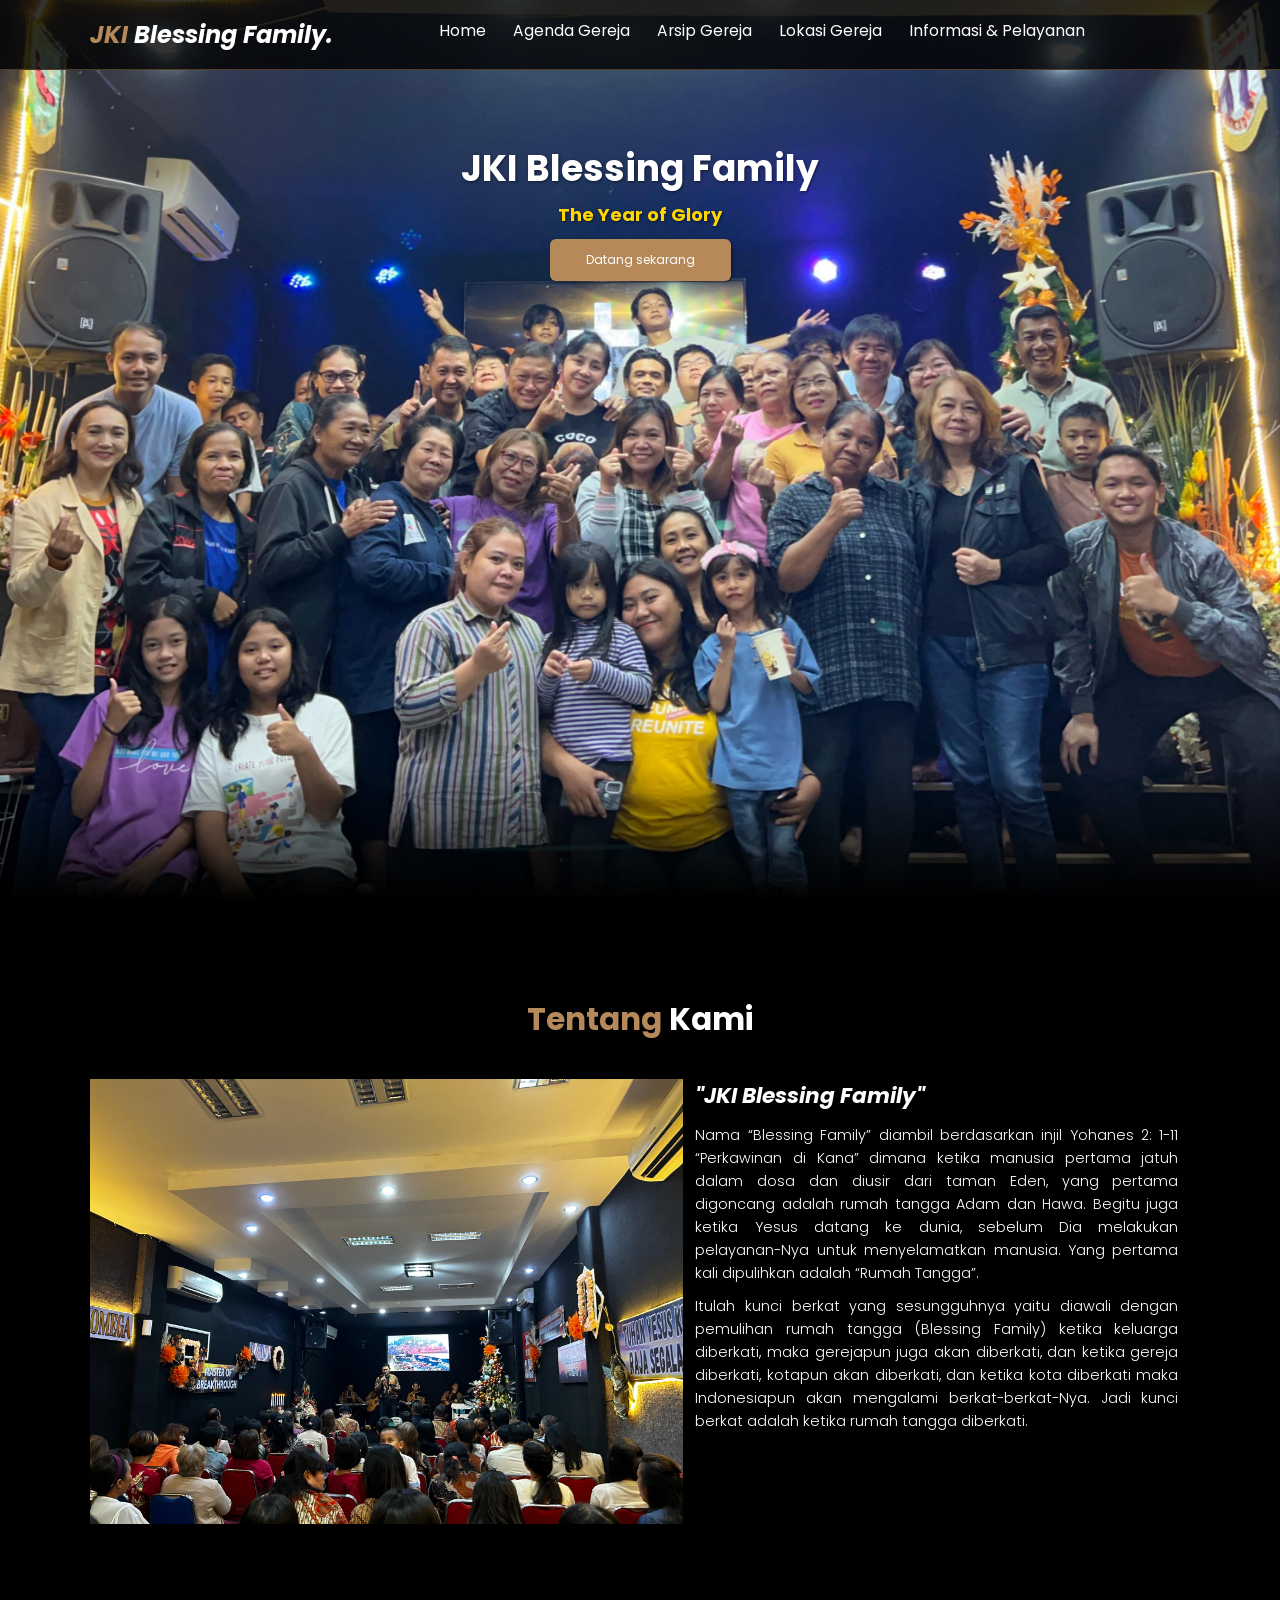
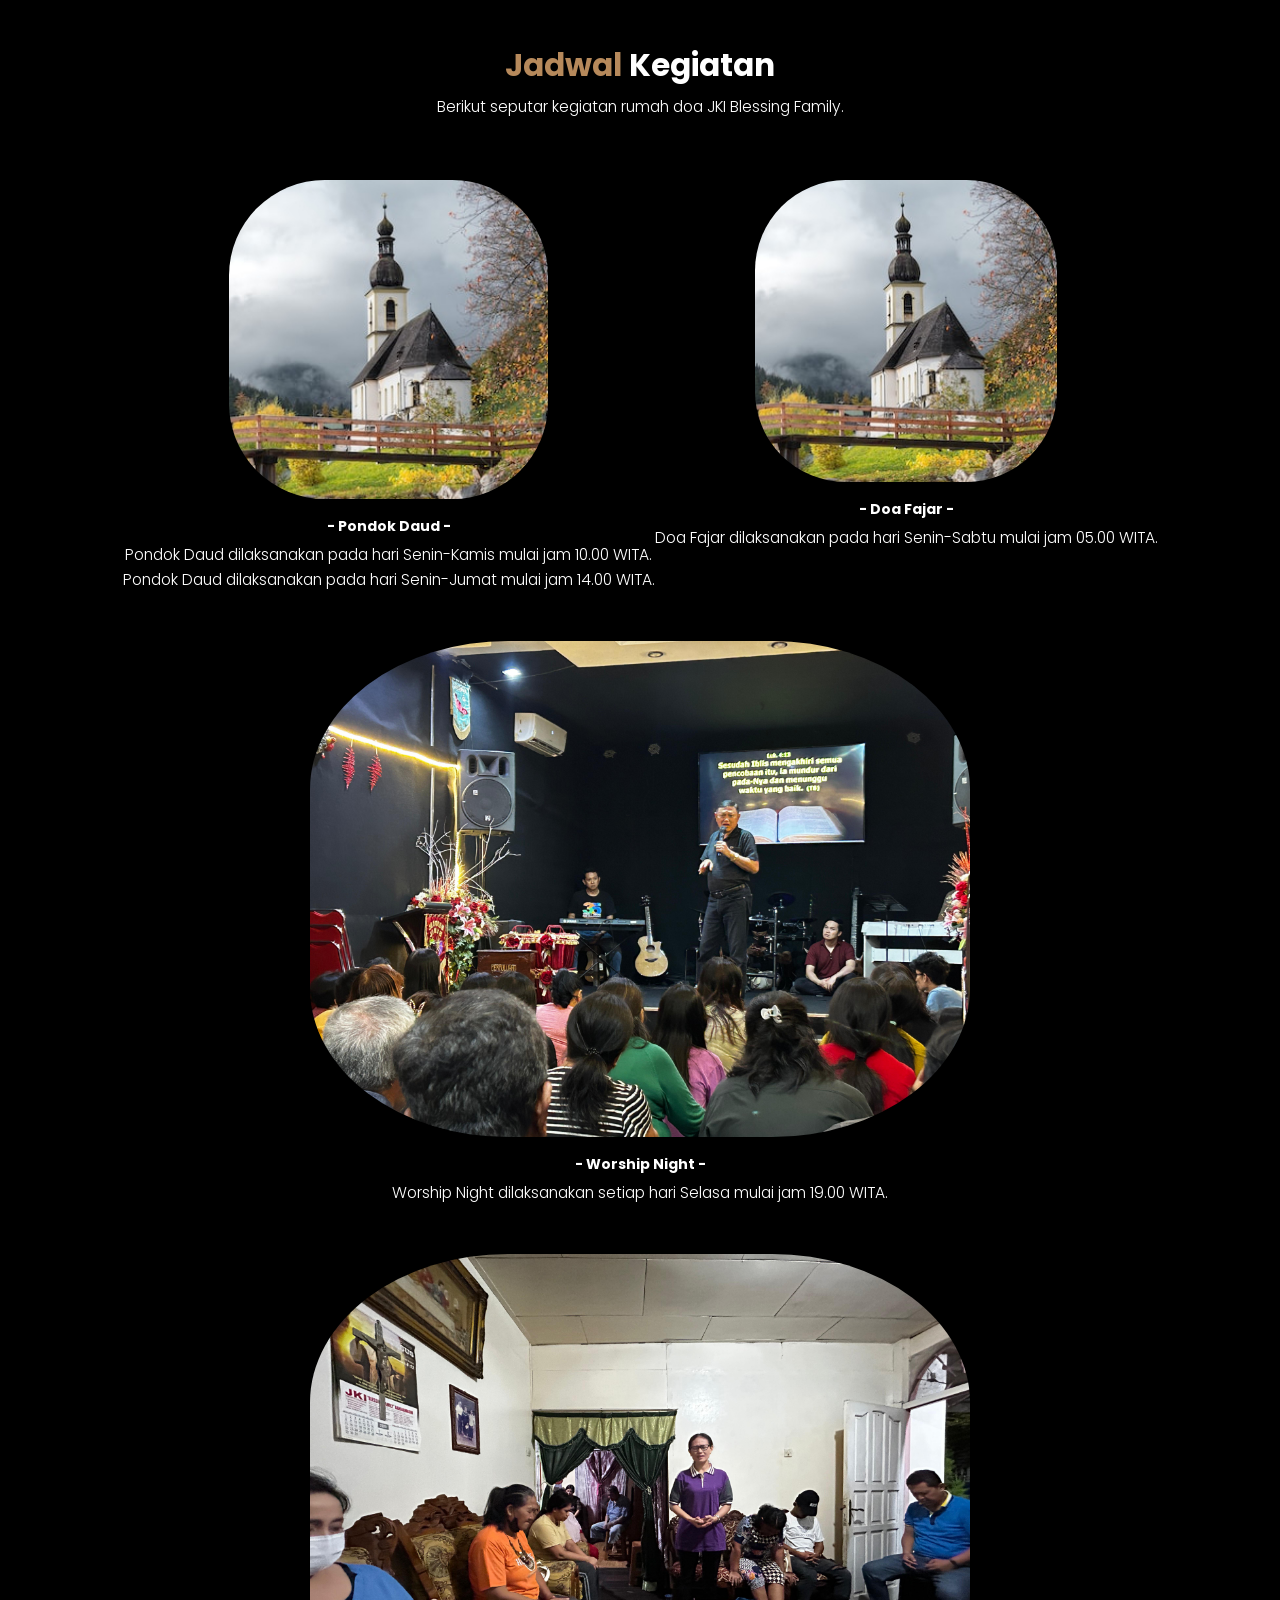
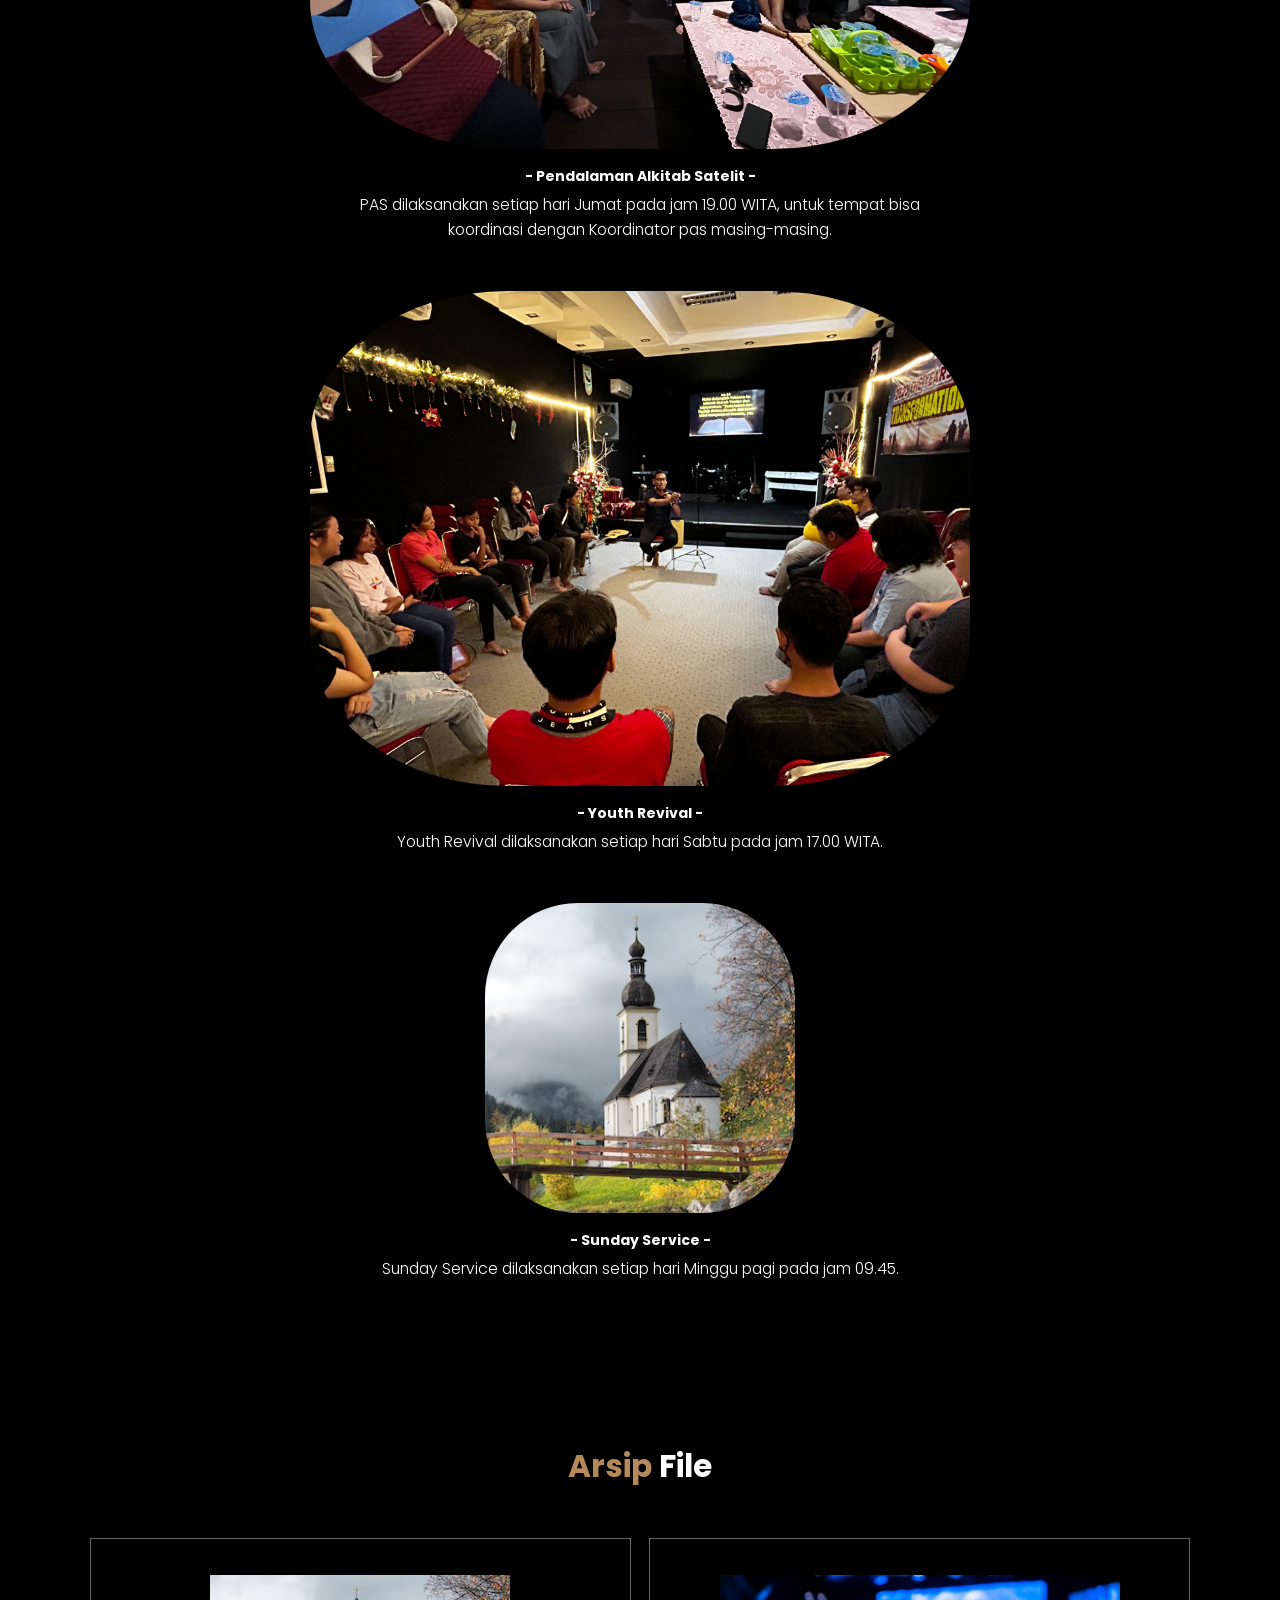
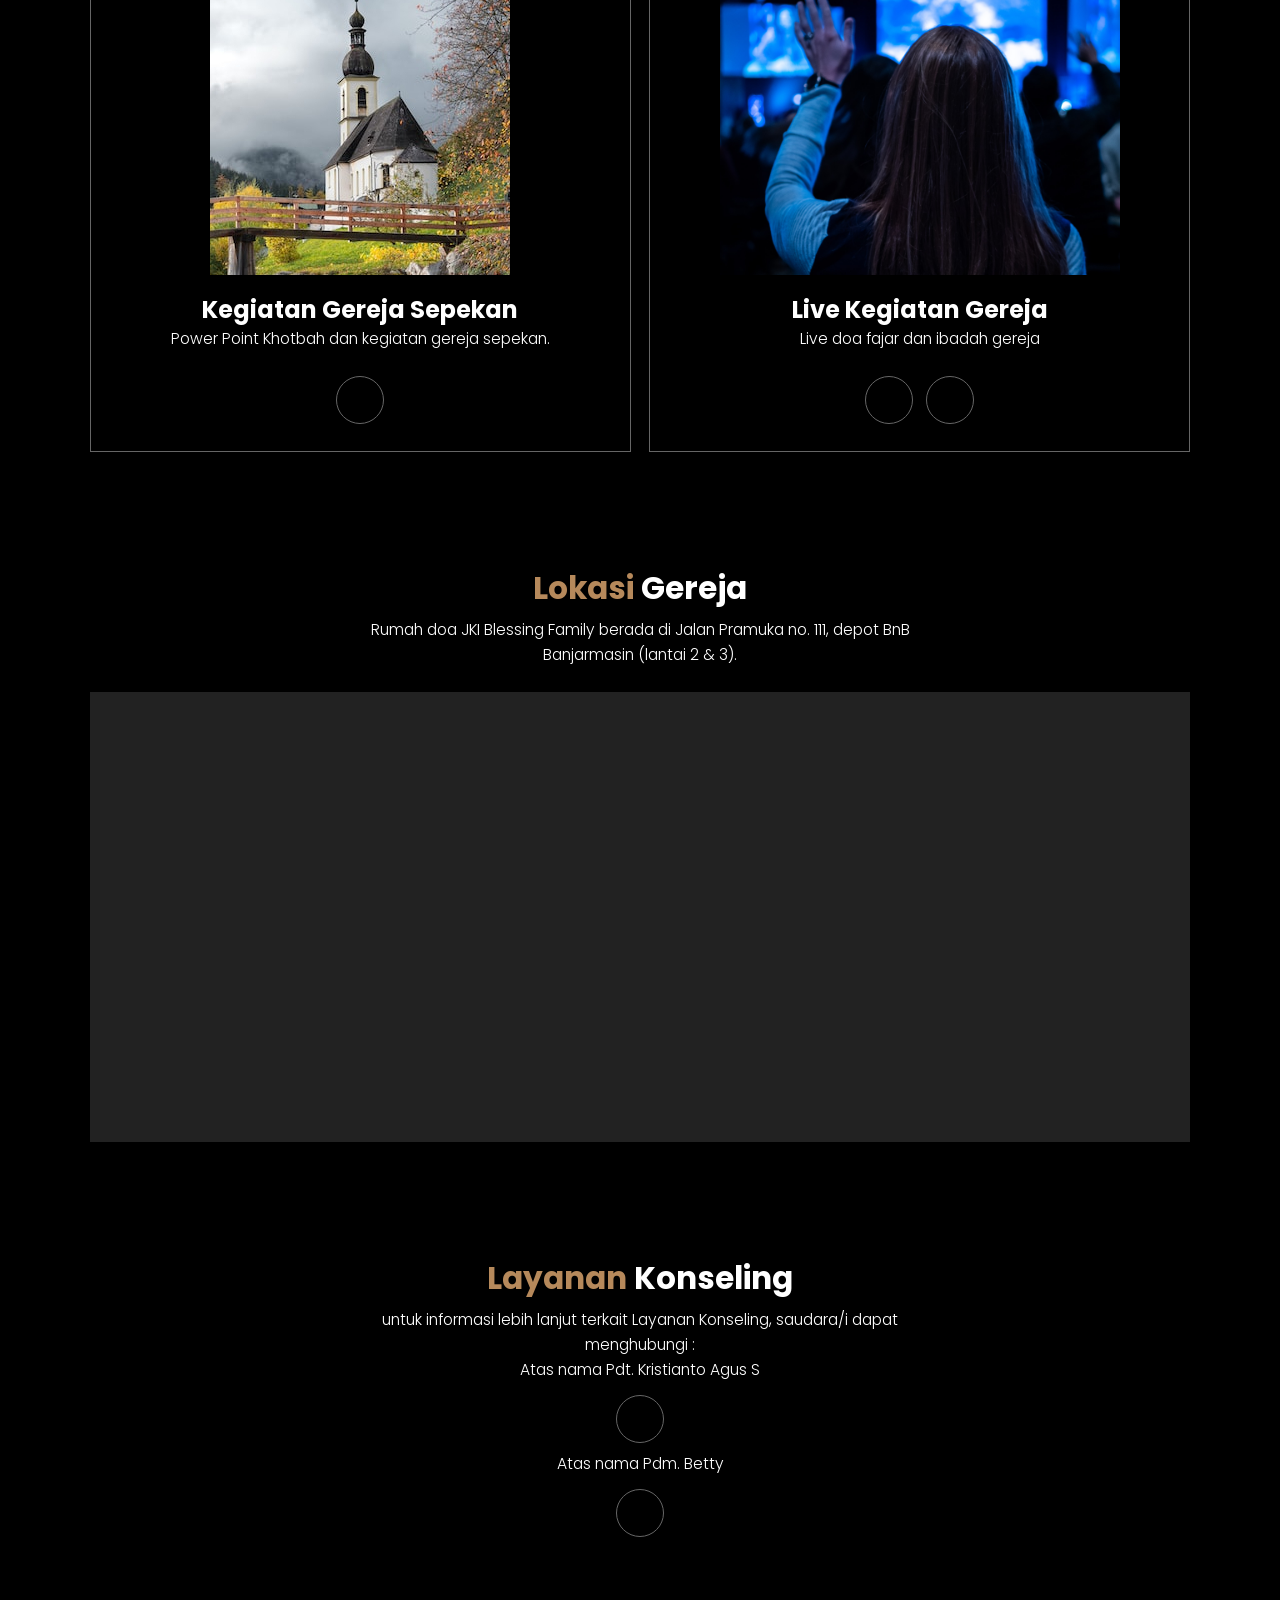
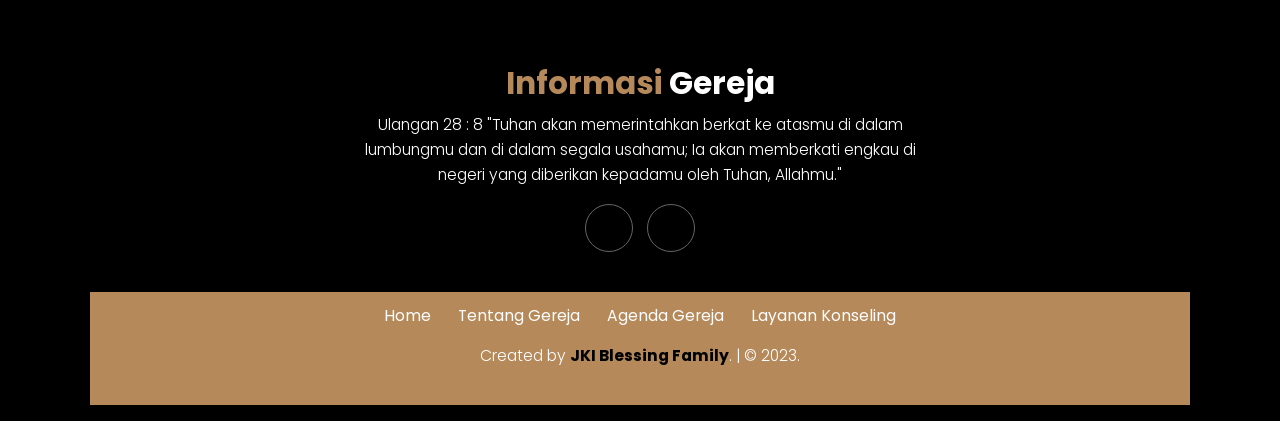
==== index.html @ 1046b9c3 "Update index.html" ====
<!DOCTYPE html>
<html lang="en">
<head>
    <meta charset="UTF-8">
    <meta name="viewport" content="width=device-width, initial-scale=1.0">
    <title>Gereja</title>

    <!-- Font -->
    <link rel="preconnect" href="https://fonts.googleapis.com">
    <link rel="preconnect" href="https://fonts.gstatic.com" crossorigin>
    <link href="https://fonts.googleapis.com/css2?family=Poppins:wght@100;300;400;700&display=swap" rel="stylesheet">
    <link rel="stylesheet" 
    href="https://cdnjs.cloudflare.com/ajax/libs/font-awesome/6.4.2/css/all.min.css">
     <!-- Feather Icons -->
    <script src="https://unpkg.com/feather-icons"></script>

    <!-- mystyle -->
    <link rel="stylesheet" href="css/style.css">
</head>
<body>

    <!-- Navbar Run-->
    <nav class="navbar">
        <a href="#" class="navbar-logo"><span>JKI</span> Blessing Family.</a>

        <div class="navbar-nav">
            <a href="#home">Home</a>
            <a href="#menu">Agenda Gereja</a>
            <a href="#products">Arsip Gereja</a>
            <a href="#contact">Lokasi Gereja</a>
            <a href="#info">Informasi & Pelayanan</a>
            
          </div>
        
        <div class="navbar-extra">
          <img src="img/" alt="">
            <a href="#" id="hamburger-menu"><i data-feather="menu"></i></a>
        </div>
    </nav>
    <!-- Navbar Done -->
    
    <!-- Hero Section Start -->
    <section class="hero" id="home">
        <main class="content">
            <h1>JKI Blessing Family</h1>
            <p style="font-weight: bold; color: gold;">The Year of Glory</p>
            <!-- warna emas year glory Done-->
            <a href="#contact" class="cta">Datang sekarang</a>
        </main>
    </section>
    <!-- Hero Section Done -->

    <!-- About section Start -->
    <section id="about" class="about">
        <h2><span>Tentang</span> Kami</h2>
        <div class="row">
            <div class="about-img">
              <img src="img/gereja.jpg" alt="Tentang Kami">
            </div>
            <div class="content">
              <h3>"JKI Blessing Family"</h3>
              <p>Nama “Blessing Family” diambil berdasarkan injil Yohanes 2:  1-11 “Perkawinan di Kana” dimana ketika manusia pertama jatuh 
                dalam dosa dan diusir dari taman Eden, yang pertama digoncang adalah rumah tangga Adam dan Hawa. Begitu juga ketika Yesus datang ke dunia, sebelum Dia melakukan pelayanan-Nya untuk menyelamatkan manusia. Yang pertama kali dipulihkan adalah “Rumah Tangga”.</p>
              <p>Itulah kunci berkat yang sesungguhnya yaitu diawali dengan pemulihan rumah tangga (Blessing Family) ketika keluarga diberkati, maka gerejapun juga akan diberkati, dan ketika gereja diberkati, kotapun akan diberkati, dan ketika kota diberkati maka Indonesiapun akan mengalami berkat-berkat-Nya. 
                Jadi kunci berkat adalah ketika rumah tangga diberkati.</p>
            </div>
          </div>
        </section>
        <!-- About Section end -->
      
        <!-- Menu Section start -->
        <section id="menu" class="menu">
          <h2><span>Jadwal</span> Kegiatan</h2>
          <p>Berikut seputar kegiatan rumah doa JKI Blessing Family.
          </p>
      
          <div class="row">
            <div class="menu-card">
              <img src="img/menu/1.jpg" alt="Pondok Daud" class="menu-card-img">
              <h3 class="menu-card-title">- Pondok Daud -</h3>
              <p class="menu-card-exp">Pondok Daud dilaksanakan pada hari Senin-Kamis mulai jam 10.00 WITA.</p>
              <p class="menu-card-exp">Pondok Daud dilaksanakan pada hari Senin-Jumat mulai jam 14.00 WITA.</p>
            </div>
            <div class="menu-card">
              <img src="img/menu/1.jpg" alt="Doa Fajar" class="menu-card-img">
              <h3 class="menu-card-title">- Doa Fajar -</h3>
              <p class="menu-card-exp">Doa Fajar dilaksanakan pada hari Senin-Sabtu mulai jam 05.00 WITA.</p>
            </div>
            <div class="menu-card">
              <img src="img/menu/wn.jpg" alt="Worship Night" class="menu-card-img">
              <h3 class="menu-card-title">- Worship Night -</h3>
              <p class="menu-card-exp">Worship Night dilaksanakan setiap hari Selasa mulai jam 19.00 WITA.</p>
            </div>
            <div class="menu-card">
              <img src="img/menu/pas.jpg" alt="PAS" class="menu-card-img">
              <h3 class="menu-card-title">- Pendalaman Alkitab Satelit -</h3>
              <p class="menu-card-exp">PAS dilaksanakan setiap hari Jumat pada jam 19.00 WITA, untuk tempat bisa koordinasi dengan Koordinator pas masing-masing.</p>
            </div>
            <div class="menu-card">
              <img src="img/menu/youth.jpg" alt="Youth Revival" class="menu-card-img">
              <h3 class="menu-card-title">- Youth Revival -</h3>
              <p class="menu-card-exp">Youth Revival dilaksanakan setiap hari Sabtu pada jam 17.00 WITA.</p>
            </div>
            <div class="menu-card">
              <img src="img/menu/1.jpg" alt="Sunday Service" class="menu-card-img">
              <h3 class="menu-card-title">- Sunday Service -</h3>
              <p class="menu-card-exp">Sunday Service dilaksanakan setiap hari Minggu pagi pada jam 09.45.</p>
            </div>
          </div>
        </section>
        <!-- Menu Section end -->
      
        <!-- Products Section start -->
        <section class="products" id="products">
          <h2><span>Arsip</span> File</h2>
      
          <div class="row">
            <div class="product-card">
              <div class="product-image">
                <img src="img/menu/1.jpg" alt="Product 1">
              </div>
              <div class="product-content">
                <h3>Kegiatan Gereja Sepekan</h3>
                <p>Power Point Khotbah dan kegiatan gereja sepekan.</p>
              </div>
              <div class="product-icons">
                <a href="#"><i data-feather="download-cloud"></i></a>
              </div>
            </div>
            <div class="product-card">
              <div class="product-image">
                <img src="img/product/2.jpg" alt="Product 1">
              </div>
              <div class="product-content">
                <h3>Live Kegiatan Gereja</h3>
                <p>Live doa fajar dan ibadah gereja</p>
              </div>
              <div class="product-icons">
                <a href="https://www.youtube.com/@jkiblessingfam6301"><i data-feather="youtube"></i></a>
                <a href="https://www.facebook.com/pskristianto.s?mibextid=PzaGJu"><i data-feather="facebook"></i></a>
              </div>
            </div>
          </div>
        </section>
        <!-- Products Section end -->
      
        <!-- Contact Section start -->
        <section id="contact" class="contact">
          <h2><span>Lokasi</span> Gereja</h2>
          <p>Rumah doa JKI Blessing Family berada di Jalan Pramuka no. 111, depot BnB Banjarmasin (lantai 2 & 3).
          </p>
      
          <div class="row">
              <iframe src="https://www.google.com/maps/embed?pb=!1m18!1m12!1m3!1d3983.0688002799893!2d114.62564897513113!3d-3.333179941289709!2m3!1f0!2f0!3f0!3m2!1i1024!2i768!4f13.1!3m3!1m2!1s0x2de426a8e1e11c0b%3A0x341552d3f729c613!2sDepot%20BnB!5e0!3m2!1sen!2sid!4v1699461725267!5m2!1sen!2sid" width="600" height="450" style="border:0;" allowfullscreen="" loading="lazy" referrerpolicy="no-referrer-when-downgrade" allowfullscreen="" loading="lazy" referrerpolicy="no-referrer-when-downgrade" class="map"></iframe>
            </div>
        </section>
        <!-- Contact Section end -->

         <!-- Layanan Konseling start -->
        <section id="kons" class="kons">
          <h2><span>Layanan</span> Konseling</h2>
          <p>
            untuk informasi lebih lanjut terkait Layanan Konseling, saudara/i dapat menghubungi : 
          </p>
          <p> Atas nama Pdt. Kristianto Agus S</p>
          <div class="kons-icon">
          <a href="https://wa.me/+6285248070701"><i data-feather="phone"></i></a>
          </div>

          <p> Atas nama Pdm. Betty </p>
          <div class="kons-icon1"> 
          <a href="https://wa.me/+6287815405552"><i data-feather="phone"></i></a>
          </div>

        </section>
       
        <!-- Layanan Konseling end -->


      <!-- Informasi dan layanan Start -->
      <section id="info" class="info">
        <h2><span>Informasi</span> Gereja</h2>
      <!-- lebarin -->
        <p> Ulangan 28 : 8 "Tuhan akan memerintahkan berkat ke atasmu di dalam lumbungmu dan di dalam segala usahamu; Ia akan memberkati engkau di negeri yang diberikan kepadamu oleh Tuhan, Allahmu."
        </p>

      <div class="info-icons">
        <a href="https://www.facebook.com/pskristianto.s?mibextid=PzaGJu"><i data-feather="facebook"></i></a>
        <a href="http://jkibjm.blogspot.com/2012/03/sejarah-jki.html"><i data-feather="info"></i></a>
        <!-- cari data feather huruf I done-->
       
        
      </div>
      <!-- Informasi dan layanan Done -->
        <!-- Footer start -->
        <footer>
          <div class="links">
            <a href="#home">Home</a>
            <a href="#about">Tentang Gereja</a>
            <a href="#menu">Agenda Gereja</a>
            <a href="#info">Layanan Konseling</a>
          </div>
      
          <div class="credit">
            <p>Created by <a href="">JKI Blessing Family</a>. | &copy; 2023.</p>
          </div>
        </footer>
        <!-- Footer end -->
    <!-- Feather Icons -->
  <script>
    feather.replace()
  </script>

  <!-- My Javascript -->
  <script src="js/script.js"></script>
</body>
</html>
---- css/style.css ----
:root {
  --primary: #b6895b;
  --bg: #000000;
}

* {
  margin: 0;
  padding: 0;
  box-sizing: border-box;
  outline: none;
  border: none;
  text-decoration: none;
}
p{
  font-size: 1.3rem;
}
html {
  scroll-behavior: smooth;
}

body {
  font-family: 'Poppins', sans-serif;
  background-color: var(--bg);
  color: #fff;
}

/* Navbar */
.navbar {
  display: flex;
  justify-content: space-between;
  align-items: center;
  padding: 1.4rem 7%;
  background-color: rgba(1, 1, 1, 0.8);
  border-bottom: 1px solid #513c28;
  position: fixed;
  top: 0;
  left: 0;
  right: 0;
  z-index: 9999;
}

.navbar .navbar-logo {
  font-size: 2rem;
  font-weight: 700;
  color: #fff;
  font-style: italic;
}

.navbar .navbar-logo span {
  color: var(--primary);
}

.navbar .navbar-nav a {
  color: #fff;
  display: inline-block;
  font-size: 1.3rem;
  margin: 0 1rem;
}

.navbar .navbar-nav a:hover {
  color: var(--primary);
}

.navbar .navbar-nav a::after {
  content: '';
  display: block;
  padding-bottom: 0.5rem;
  border-bottom: 0.1rem solid var(--primary);
  transform: scaleX(0);
  transition: 0.2s linear;
}

.navbar .navbar-nav a:hover::after {
  transform: scaleX(0.5);
}

.navbar .navbar-extra a {
  color: #fff;
  margin: 0 0.5rem;
}

.navbar .navbar-extra a:hover {
  color: var(--primary);
}

#hamburger-menu {
  display: none;
}


/* Hero Section */
.hero {
  min-height: 100vh;
  display: flex;
  align-items: center;
  background-image: url('../img/head-bg.jpg');
  background-repeat: no-repeat;
  background-size: cover;
  background-position: center;
  position: relative;
  -webkit-mask-image: linear-gradient(rgba(0, 0, 0, 1) 85%, rgba(0, 0, 0, 0));
  mask-image: linear-gradient(rgba(0, 0, 0, 1) 85%, rgba(0, 0, 0, 0));
}

/* .hero::after {
  content: '';
  display: block;
  position: absolute;
  width: 100%;
  height: 30%;
  bottom: 0;
  background: linear-gradient(0deg, rgba(1, 1, 3, 1) 8%, rgba(255, 255, 255, 0) 50%);
} */

.hero .mask-container {
  position: absolute;
  inset: 0;
}

.hero .content {
  padding: 1.4rem 7%;
  /* max-width: 60rem; */
  width: 100%;
  text-align: center;
  position: fixed;
  top: 130px;
}

.hero .content h1 {
  font-size: 3em;
  color: #fff;
  text-shadow: 1px 1px 3px rgba(1, 1, 3, 0.5);
  line-height: 1.2;
}

.hero .content h1 span {
  color: var(--primary);
}

.hero .content p {
  font-size: 1.5rem;
  margin-top: 1rem;
  line-height: 1.4;
  font-weight: 100;
  text-shadow: 1px 1px 3px rgba(0, 0, 0, 0.5);
  mix-blend-mode: difference;
}

.hero .content .cta {
  margin-top: 1rem;
  display: inline-block;
  padding: 1rem 3rem;
  font-size: 1rem;
  color: #fff;
  background-color: var(--primary);
  border-radius: 0.5rem;
  box-shadow: 1px 1px 3px rgba(1, 1, 3, 0.5);
}

/* About Section */
.about,
.menu,
.products,
.contact, 
.kons,
.info{
  padding: 8rem 7% 1.4rem;
}

.about h2,
.menu h2,
.products h2,
.contact h2,
.kons h2,
.info h2{
  text-align: center;
  font-size: 2.6rem;
  margin-bottom: 3rem;
}

.about h2 span,
.menu h2 span,
.products h2 span,
.contact h2 span,
.kons h2 span,
.info h2 span {
  color: var(--primary);
}

.about .row {
  display: flex;
}

.about .row .about-img {
  flex: 2 2 35rem;
}

.about .row .about-img img {
  width: 100%;
} 

.about .row .content {
  flex: 1 1 35rem;
  padding: 0 1rem;
}

.about .row .content h3 {
  font-size: 1.8rem;
  font-style: italic;
  margin-bottom: 1rem;
}

.about .row .content p {
  margin-bottom: 0.8rem;
  font-size: 1.2rem;
  font-weight: 300;
  line-height: 1.6;
  text-align: justify;
}



/* Menu Section */
.menu h2,
.products h2,
.contact h2,
.kons h2,
.info h2 {
  margin-bottom: 0.5rem;
}
.menu p,
.products p,
.contact p,
.kons p,
.info p {
  text-align: center;
  max-width: 50rem;
  margin: auto;
  font-weight: 300;
  line-height: 1.6;
}

.menu .row {
  display: flex;
  flex-wrap: wrap;
  margin-top: 5rem;
  justify-content: center;
}

.menu .row .menu-card {
  text-align: center;
  padding-bottom: 4rem;
}

.menu .row .menu-card img {
  border-radius: 30%;
  width: 60%;
}

.menu .row .menu-card .cta{
  margin-top: 1rem;
  display: inline-block;
  padding: 1rem 3rem;
  font-size: 1rem;
  color: #fff;
  background-color: var(--primary);
  border-radius: 0.5rem;
  box-shadow: 1px 1px 3px rgba(1, 1, 3, 0.5);
}

.menu .row .menu-card .menu-card-title {
  margin: 1rem auto 0.5rem;
}

/* Products Section */
.products .row {
  display: grid;
  grid-template-columns: repeat(auto-fit, minmax(30rem, 1fr));
  gap: 1.5rem;
  margin-top: 4rem;
}

.products .product-card {
  text-align: center;
  border: 1px solid #666;
  padding: 2rem;
}

.products .product-icons {
  display: flex;
  justify-content: center;
  gap: 0.5rem;
  margin-top: 1rem;
}

.products .product-icons a {
  width: 4rem;
  height: 4rem;
  color: #fff;
  margin: 0.3rem;
  border: 1px solid #666;
  border-radius: 50%;
  display: flex;
  justify-content: center;
  align-items: center;
  margin-top: 1rem;
}

.products .product-icons a:hover {
  background-color: var(--primary);
  border: 1px solid var(--primary);
}

.products .product-image {
  padding: 1rem 0;
}

.products .product-image img {
  height: 25rem;
}

.products .product-content h3 {
  font-size: 2rem;
}
  
.products .product-price {
  font-size: 1.3rem;
  font-weight: bold;
}

.products .product-price span {
  text-decoration: line-through;
  font-weight: lighter;
  font-size: 1rem;
}

/* Contact Section */
.contact .row {
  display: flex;
  margin-top: 2rem;
  background-color: #222;
}

.contact .row .map {
  flex: 1 1 45rem;
  width: 100%;
  object-fit: cover;
}

/* kons */

.kons h2 p{
  text-align: left;
}

.kons .kons-icon {
  display: flex;
  justify-content: center;
  gap: 0.5rem;
  margin-bottom: 0.5rem;
}
.kons .kons-icon1 {
  display: flex;
  justify-content: center;
  gap: 0.5rem;
  margin-bottom: 0.5rem;
}


.kons .kons-icon a {
  width: 4rem;
  height: 4rem;
  color: #fff;
  margin: 0.3rem;
  border: 1px solid #666;
  border-radius: 50%;
  display: flex;
  justify-content: center;
  align-items: center;
  margin-top: 1rem;
}

.kons .kons-icon1 a {
  width: 4rem;
  height: 4rem;
  color: #fff;
  margin: 0.3rem;
  border: 1px solid #666;
  border-radius: 50%;
  display: flex;
  justify-content: center;
  align-items: center;
  margin-top: 1rem;
}

/* Info */
.info h2 p{
  text-align: left;
}

.info .info-icons {
  display: flex;
  justify-content: center;
  gap: 0.5rem;
}

.info .info-icons a {
  width: 4rem;
  height: 4rem;
  color: #fff;
  margin: 0.3rem;
  border: 1px solid #666;
  border-radius: 50%;
  display: flex;
  justify-content: center;
  align-items: center;
  margin-top: 1.4rem;
}

/* Footer */
footer {
  background-color: var(--primary);
  text-align: center;
  padding: 1rem 0 3rem;
  margin-top: 3rem;
}

footer .socials {
  padding: 1rem 0;
}

footer .socials a {
  color: #fff;
  margin: 1rem;
}

footer .socials a:hover,
footer .links a:hover {
  color: var(--bg);
}

footer .links {
  margin-bottom: 1.4rem;
}

footer .links a {
  color: #fff;
  padding: 0.7rem 1rem;
  font-size: 1.3rem;
}

footer .credit {
  font-size: 0.8rem;
}

footer .credit a {
  color: var(--bg);
  font-weight: 700;
}

/* Media Queries */
/* Laptop */
@media (max-width: 1366px) {
  html {
    font-size: 75%;
  }
}

/* Tablet */
@media (max-width: 758px) {
  html {
    font-size: 62.5%;
  }

  #hamburger-menu {
    display: inline-block;
  }

  .navbar .navbar-nav {
    position: absolute;
    top: 100%;
    right: -100%;
    background-color: #fff;
    width: 20rem;
    height: 100vh;
    transition: 0.3s;
  }

  .navbar .navbar-nav.active {
    right: 0;
  }

  .navbar .navbar-nav a {
    color: var(--bg);
    display: block;
    margin: 1.5rem;
    padding: 0.5rem;
    font-size: 2rem;
  }

  .navbar .navbar-nav a::after {
    transform-origin: 0 0;
  }

  .navbar .navbar-nav a:hover::after {
    transform: scaleX(0.2);
  }

  .navbar .search-form {
    width: 90%;
    right: 2rem;
  }

  .about .row {
    flex-wrap: wrap;
  }

  .about .row .about-img img {
    height: 20rem;
    object-fit: cover;
    object-position: center;
  }

  .about .row .content {
    padding: 0;
  }

  .about .row .content h3 {
    margin-top: 1rem;
    font-size: 2rem;
  }

  .about .row .content p {
    font-size: 1.6rem;
  }

  .menu p {
    font-size: 1.2rem;
  }

  .contact .row {
    flex-wrap: wrap;
  }

  .contact .row .map {
    height: 30rem;
  }

  .contact .row form {
    padding-top: 0;
  }

  .modal-content {
    flex-wrap: wrap;
  }
}

/* Mobile Phone */
@media (max-width: 450px) {
  html {
    font-size: 60%;
  }
}
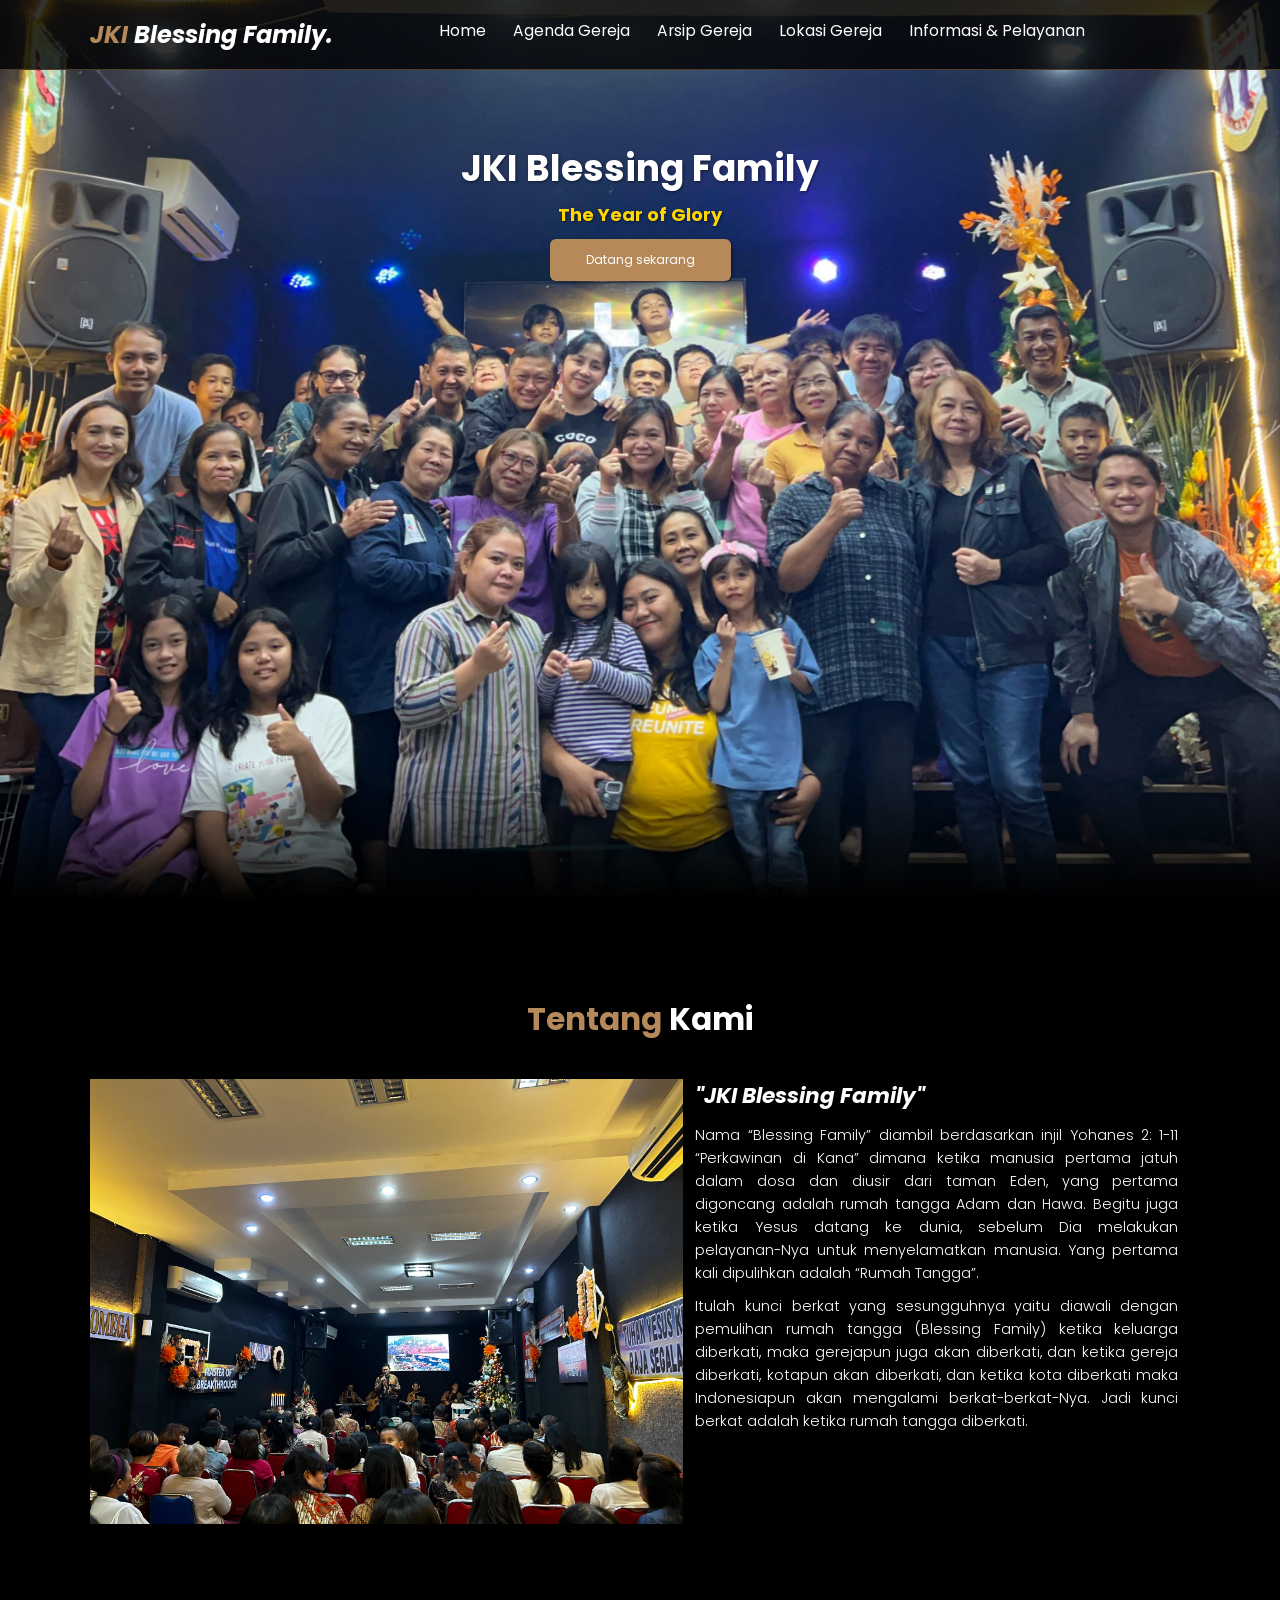
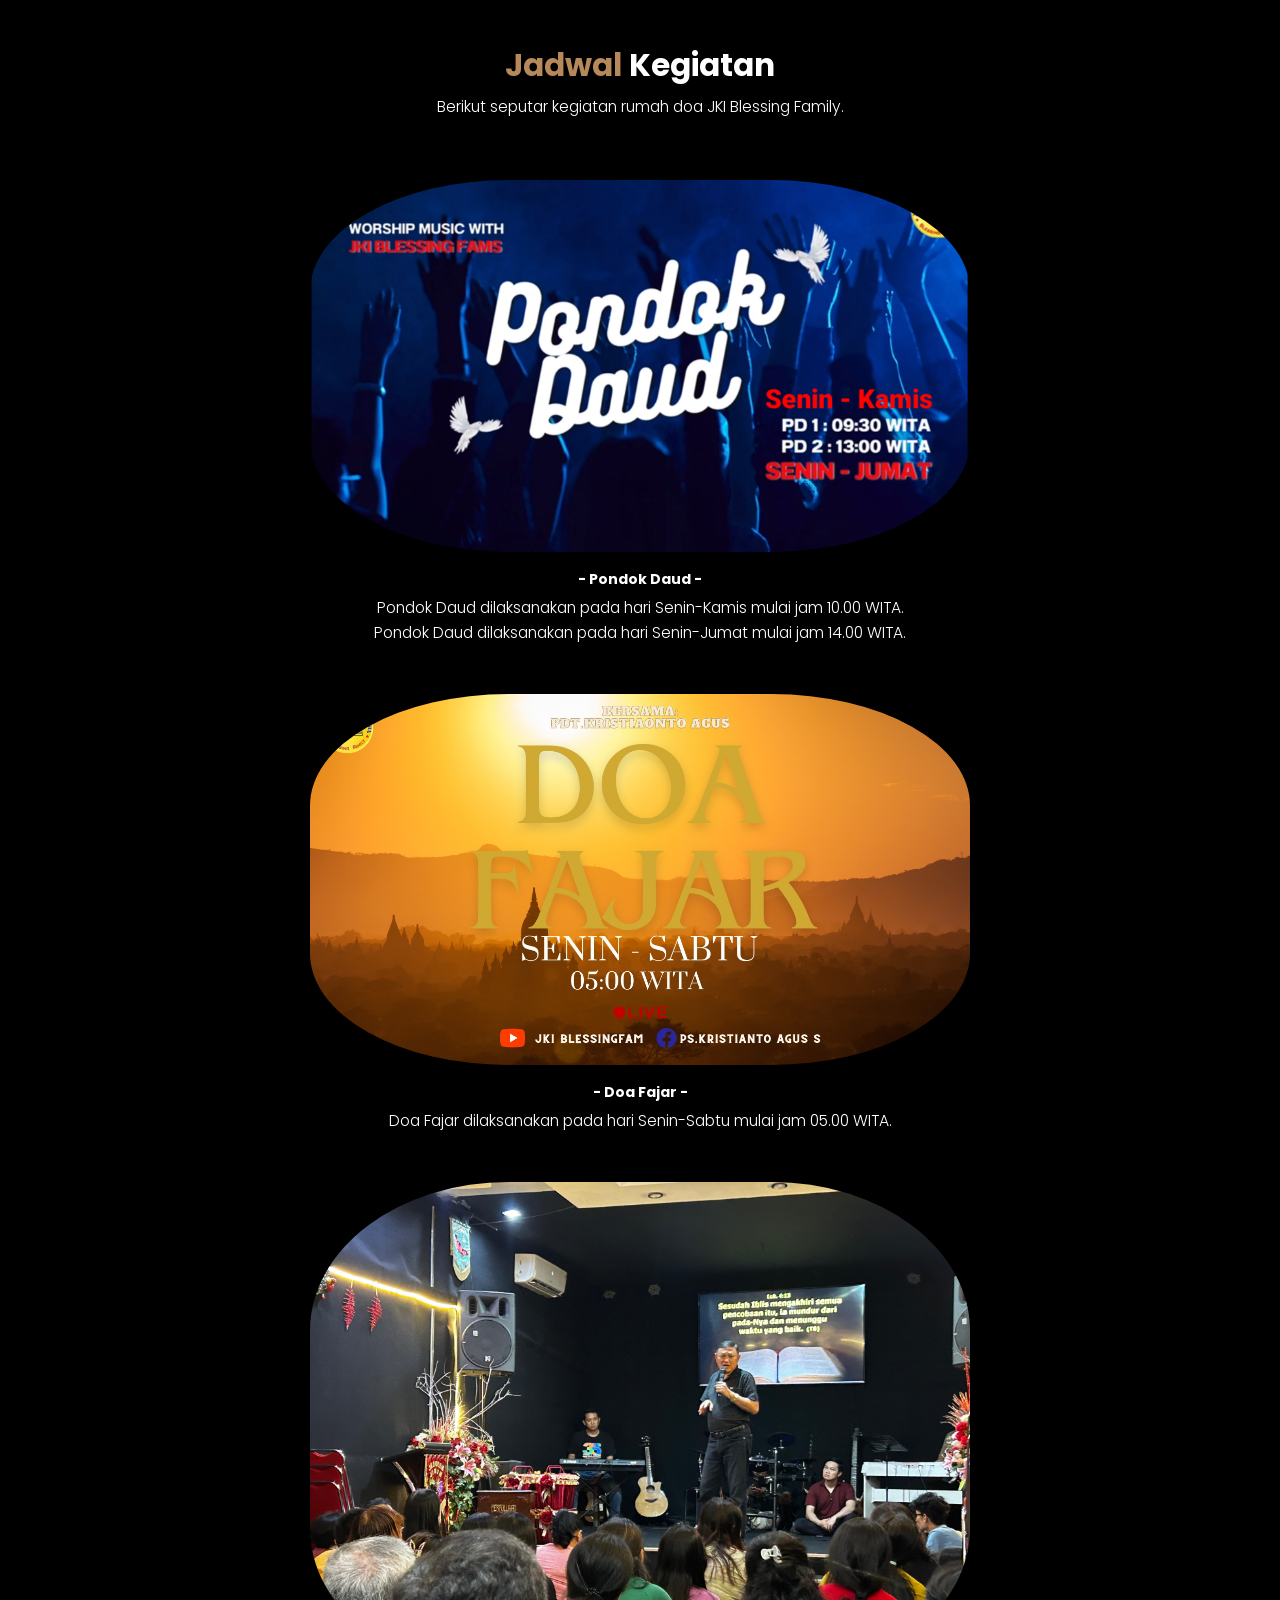
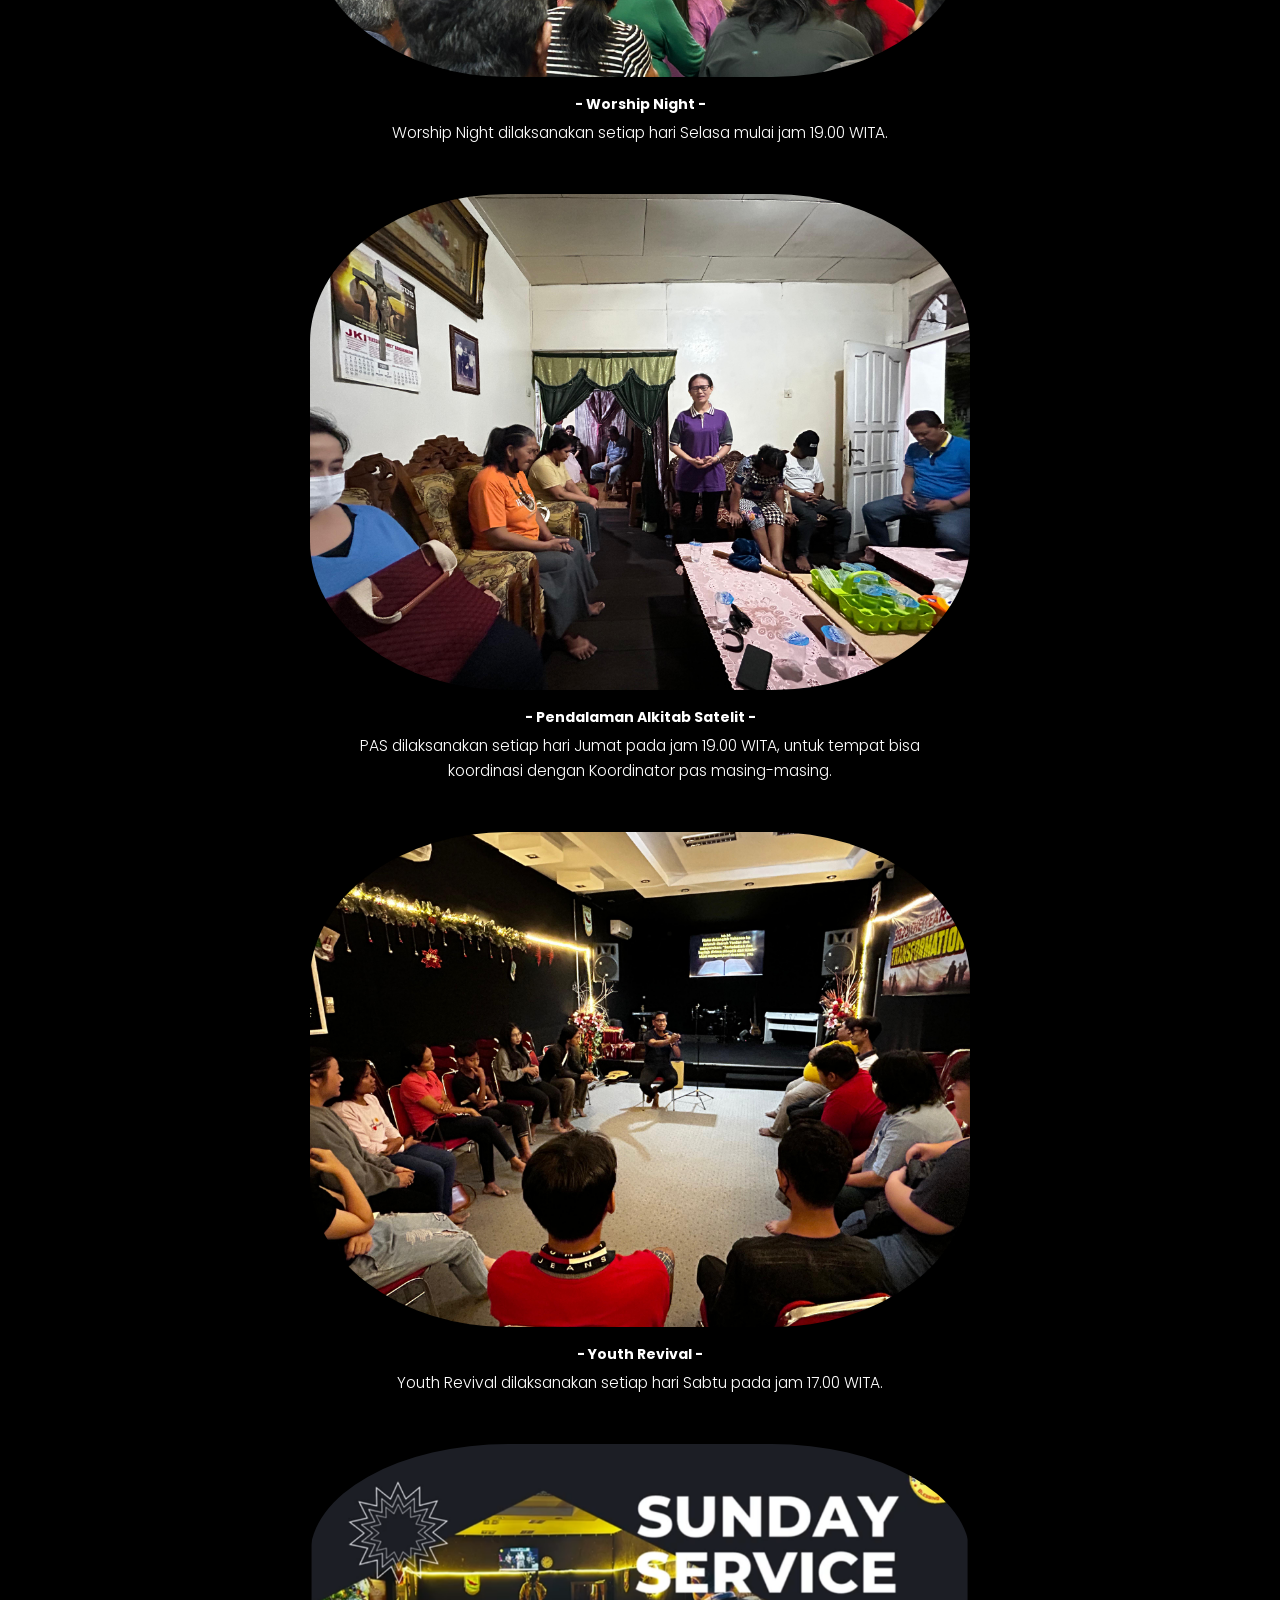
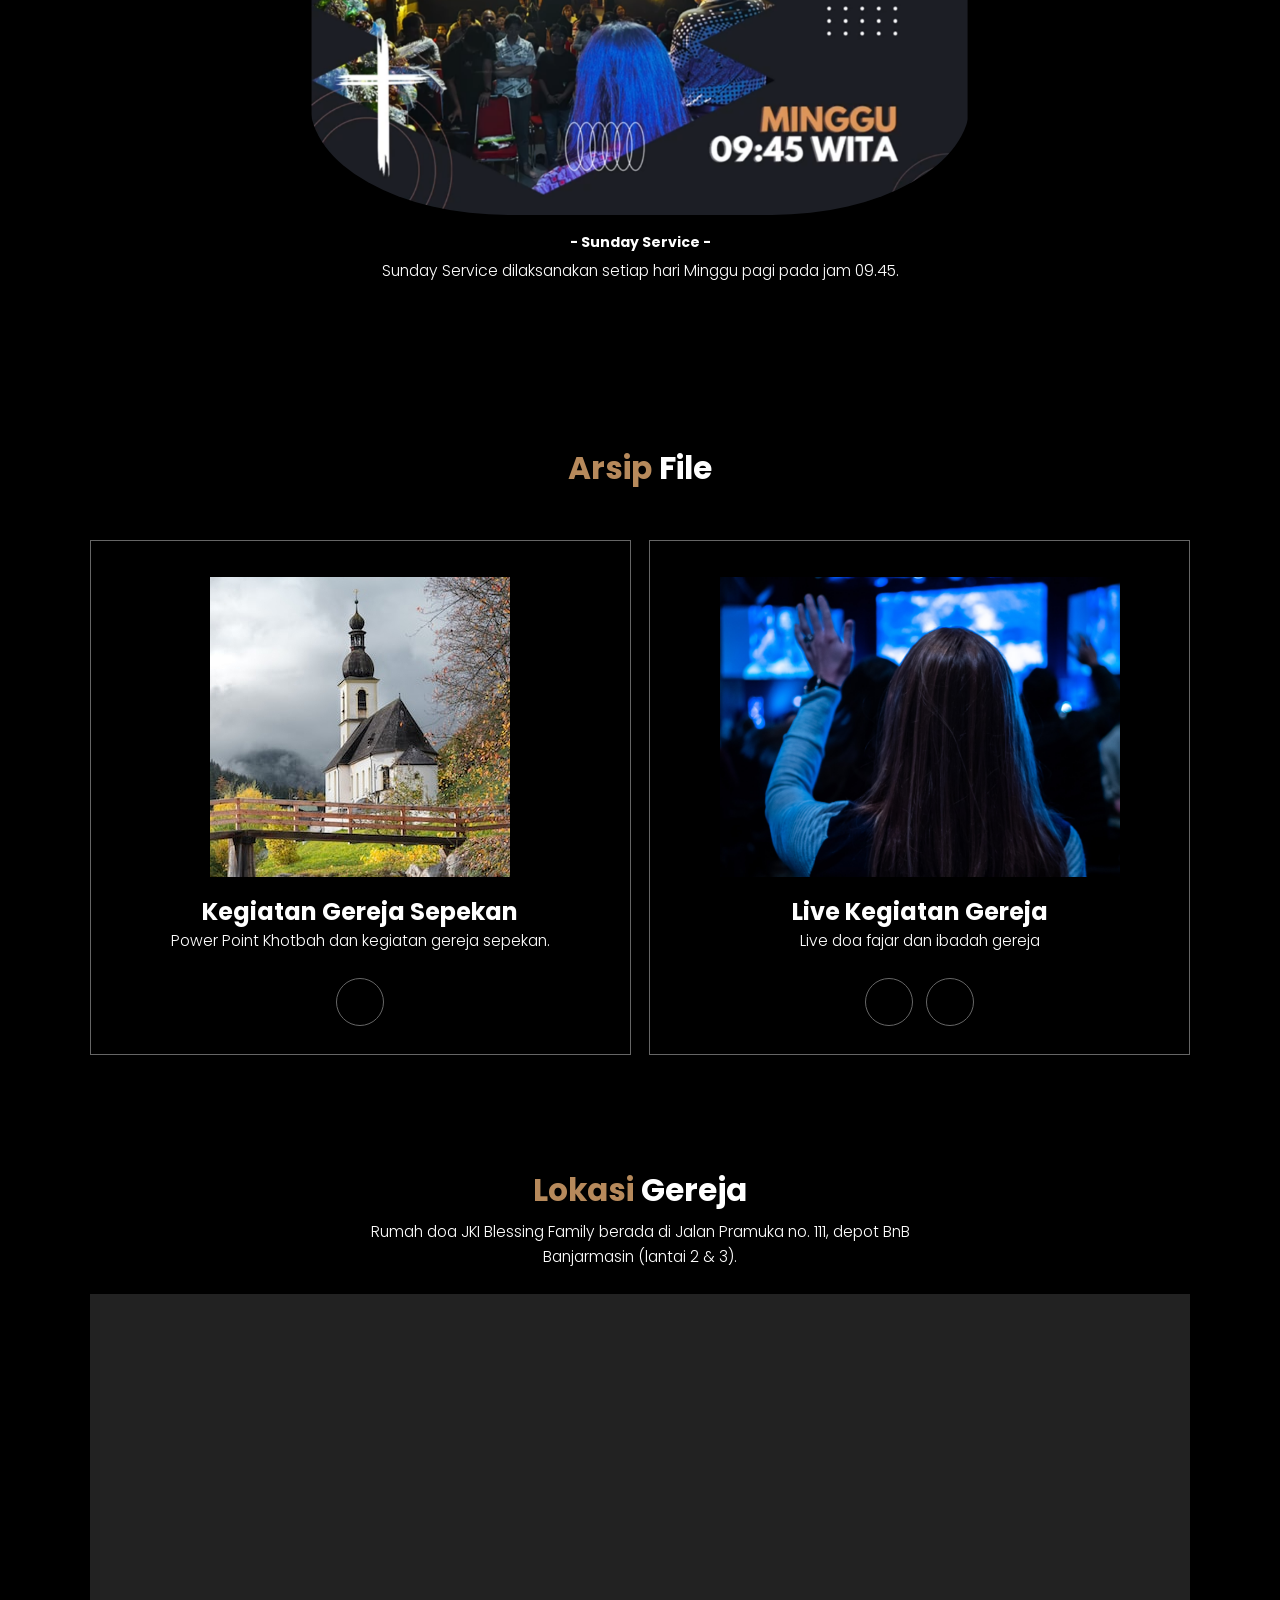
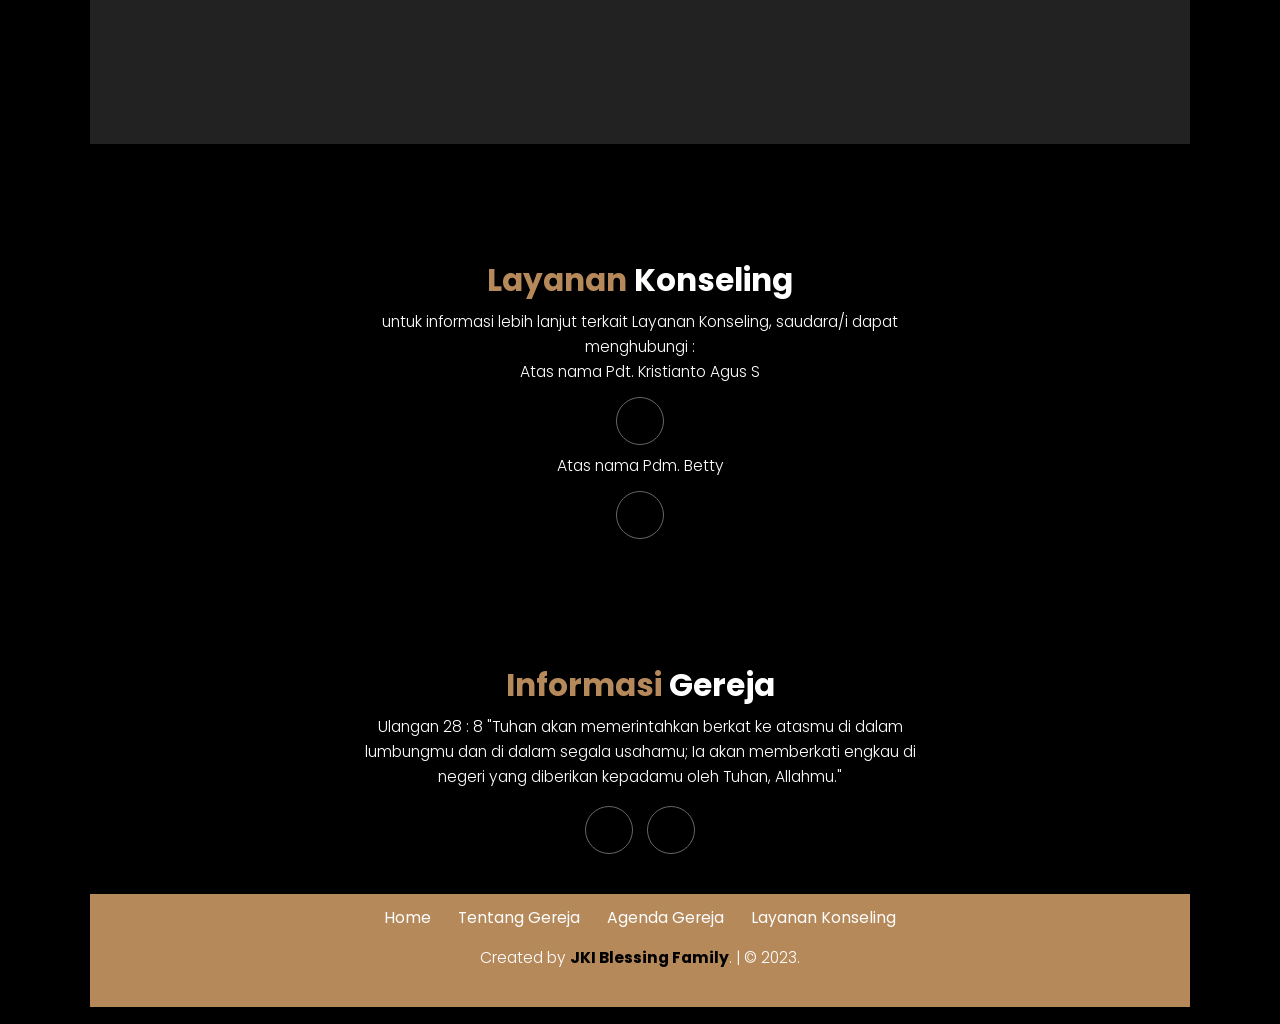
==== commit f823edf4: "update" ====
--- a/index.html
+++ b/index.html
@@ -76,13 +76,13 @@
       
           <div class="row">
             <div class="menu-card">
-              <img src="img/menu/1.jpg" alt="Pondok Daud" class="menu-card-img">
+              <img src="img/menu/pd.png" alt="Pondok Daud" class="menu-card-img">
               <h3 class="menu-card-title">- Pondok Daud -</h3>
               <p class="menu-card-exp">Pondok Daud dilaksanakan pada hari Senin-Kamis mulai jam 10.00 WITA.</p>
               <p class="menu-card-exp">Pondok Daud dilaksanakan pada hari Senin-Jumat mulai jam 14.00 WITA.</p>
             </div>
             <div class="menu-card">
-              <img src="img/menu/1.jpg" alt="Doa Fajar" class="menu-card-img">
+              <img src="img/menu/df.jpg" alt="Doa Fajar" class="menu-card-img">
               <h3 class="menu-card-title">- Doa Fajar -</h3>
               <p class="menu-card-exp">Doa Fajar dilaksanakan pada hari Senin-Sabtu mulai jam 05.00 WITA.</p>
             </div>
@@ -102,7 +102,7 @@
               <p class="menu-card-exp">Youth Revival dilaksanakan setiap hari Sabtu pada jam 17.00 WITA.</p>
             </div>
             <div class="menu-card">
-              <img src="img/menu/1.jpg" alt="Sunday Service" class="menu-card-img">
+              <img src="img/menu/ss.png" alt="Sunday Service" class="menu-card-img">
               <h3 class="menu-card-title">- Sunday Service -</h3>
               <p class="menu-card-exp">Sunday Service dilaksanakan setiap hari Minggu pagi pada jam 09.45.</p>
             </div>
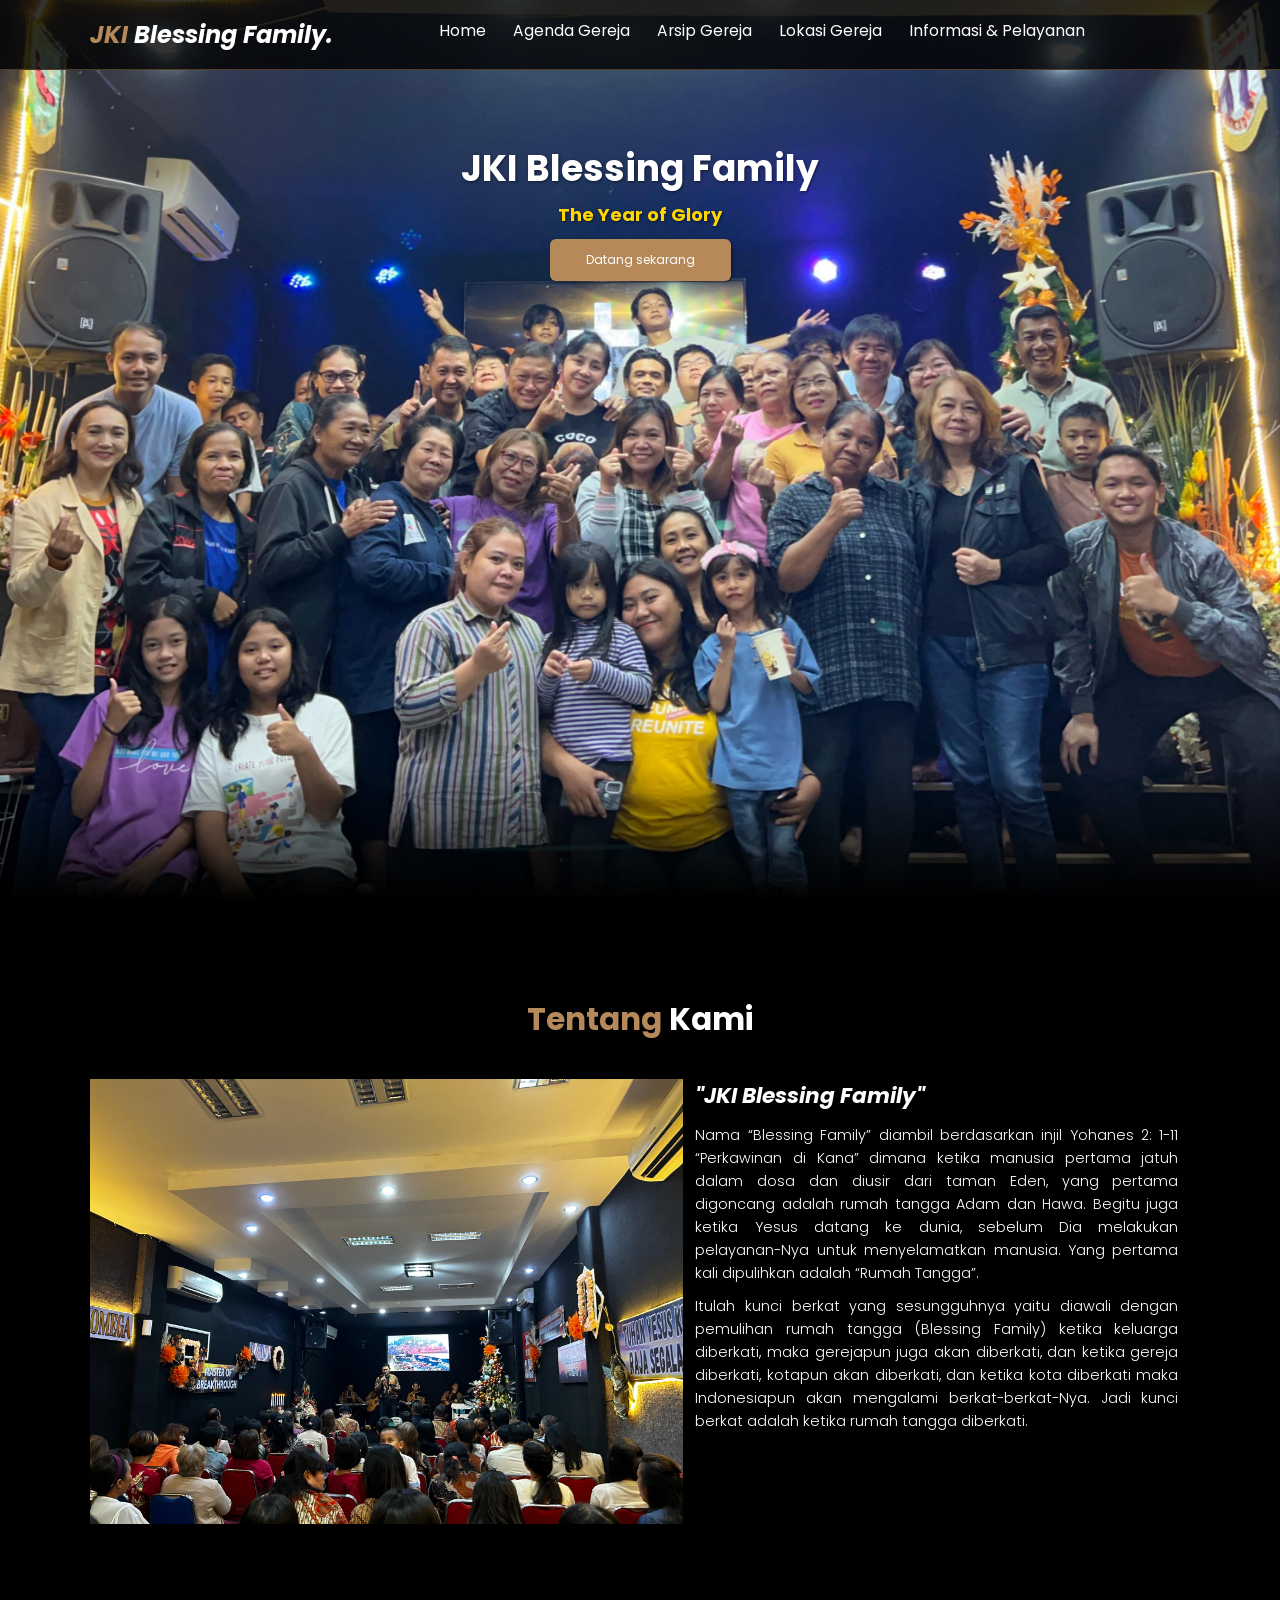
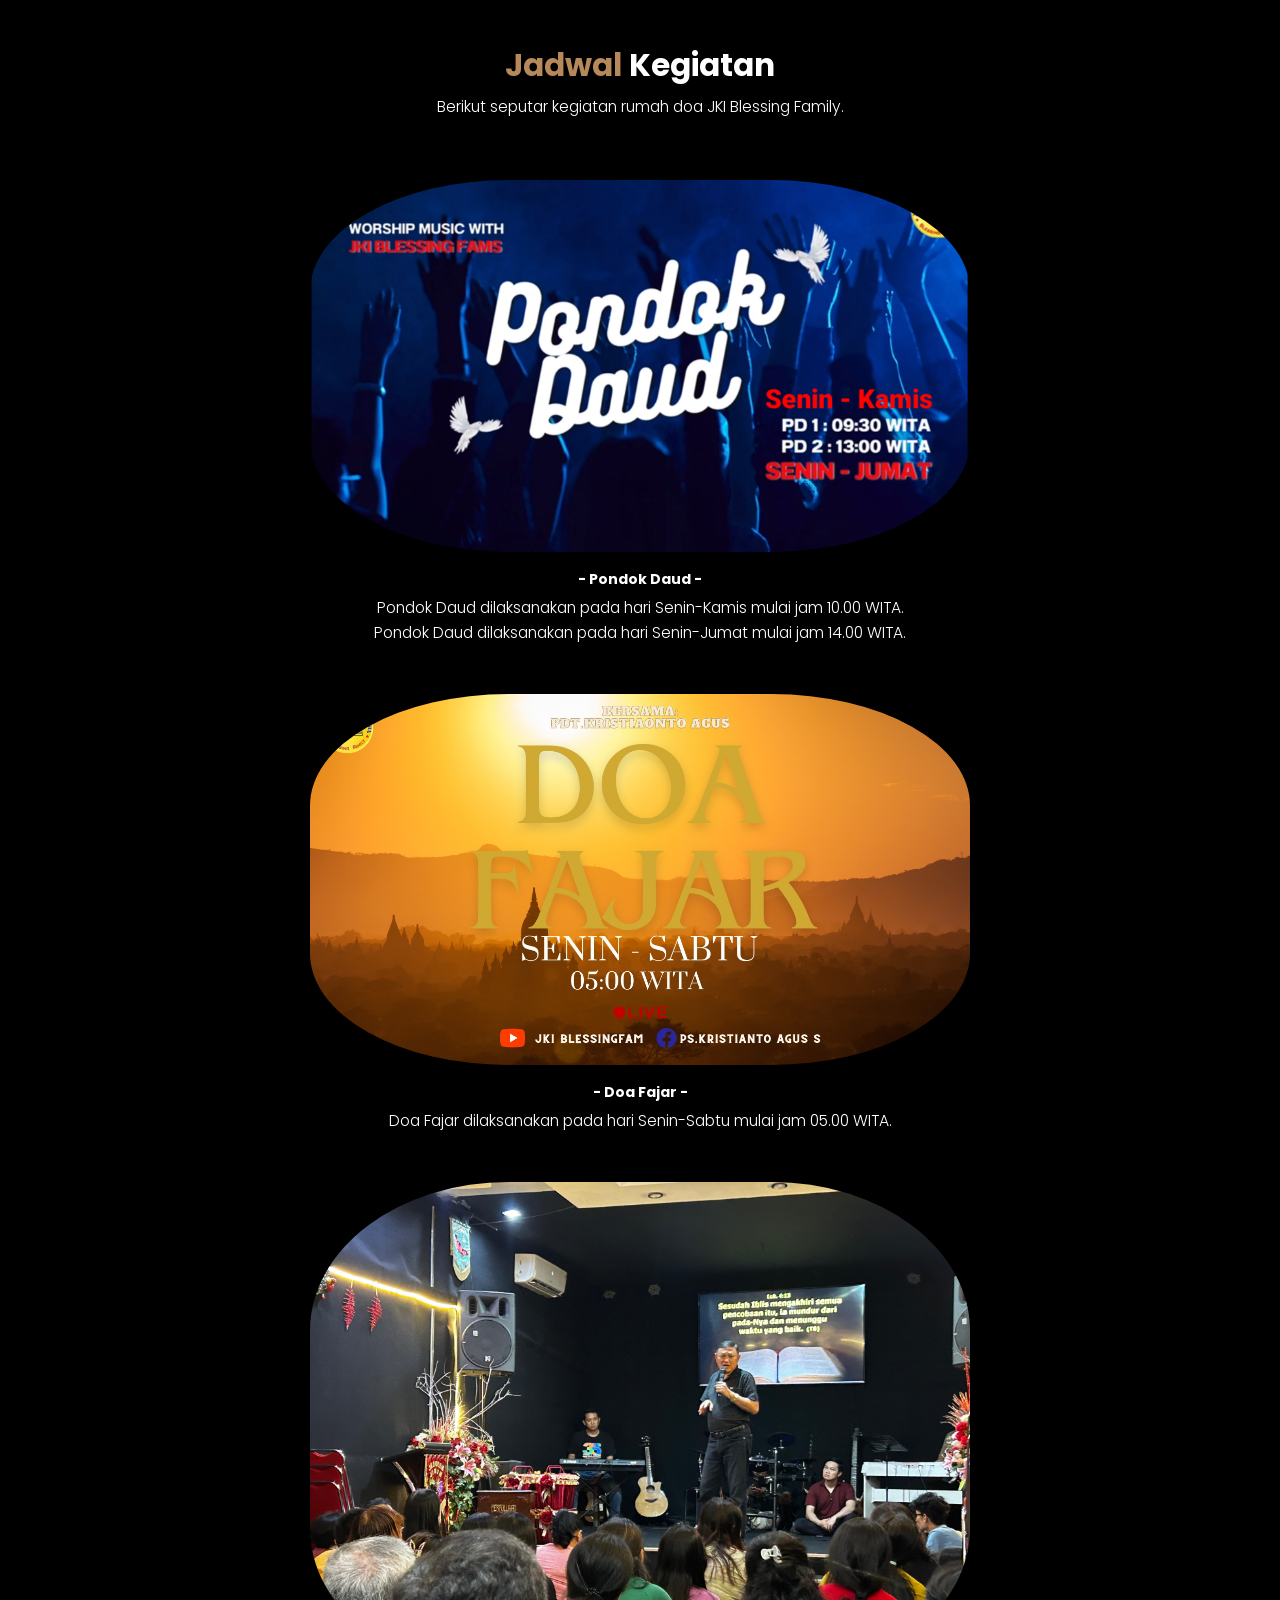
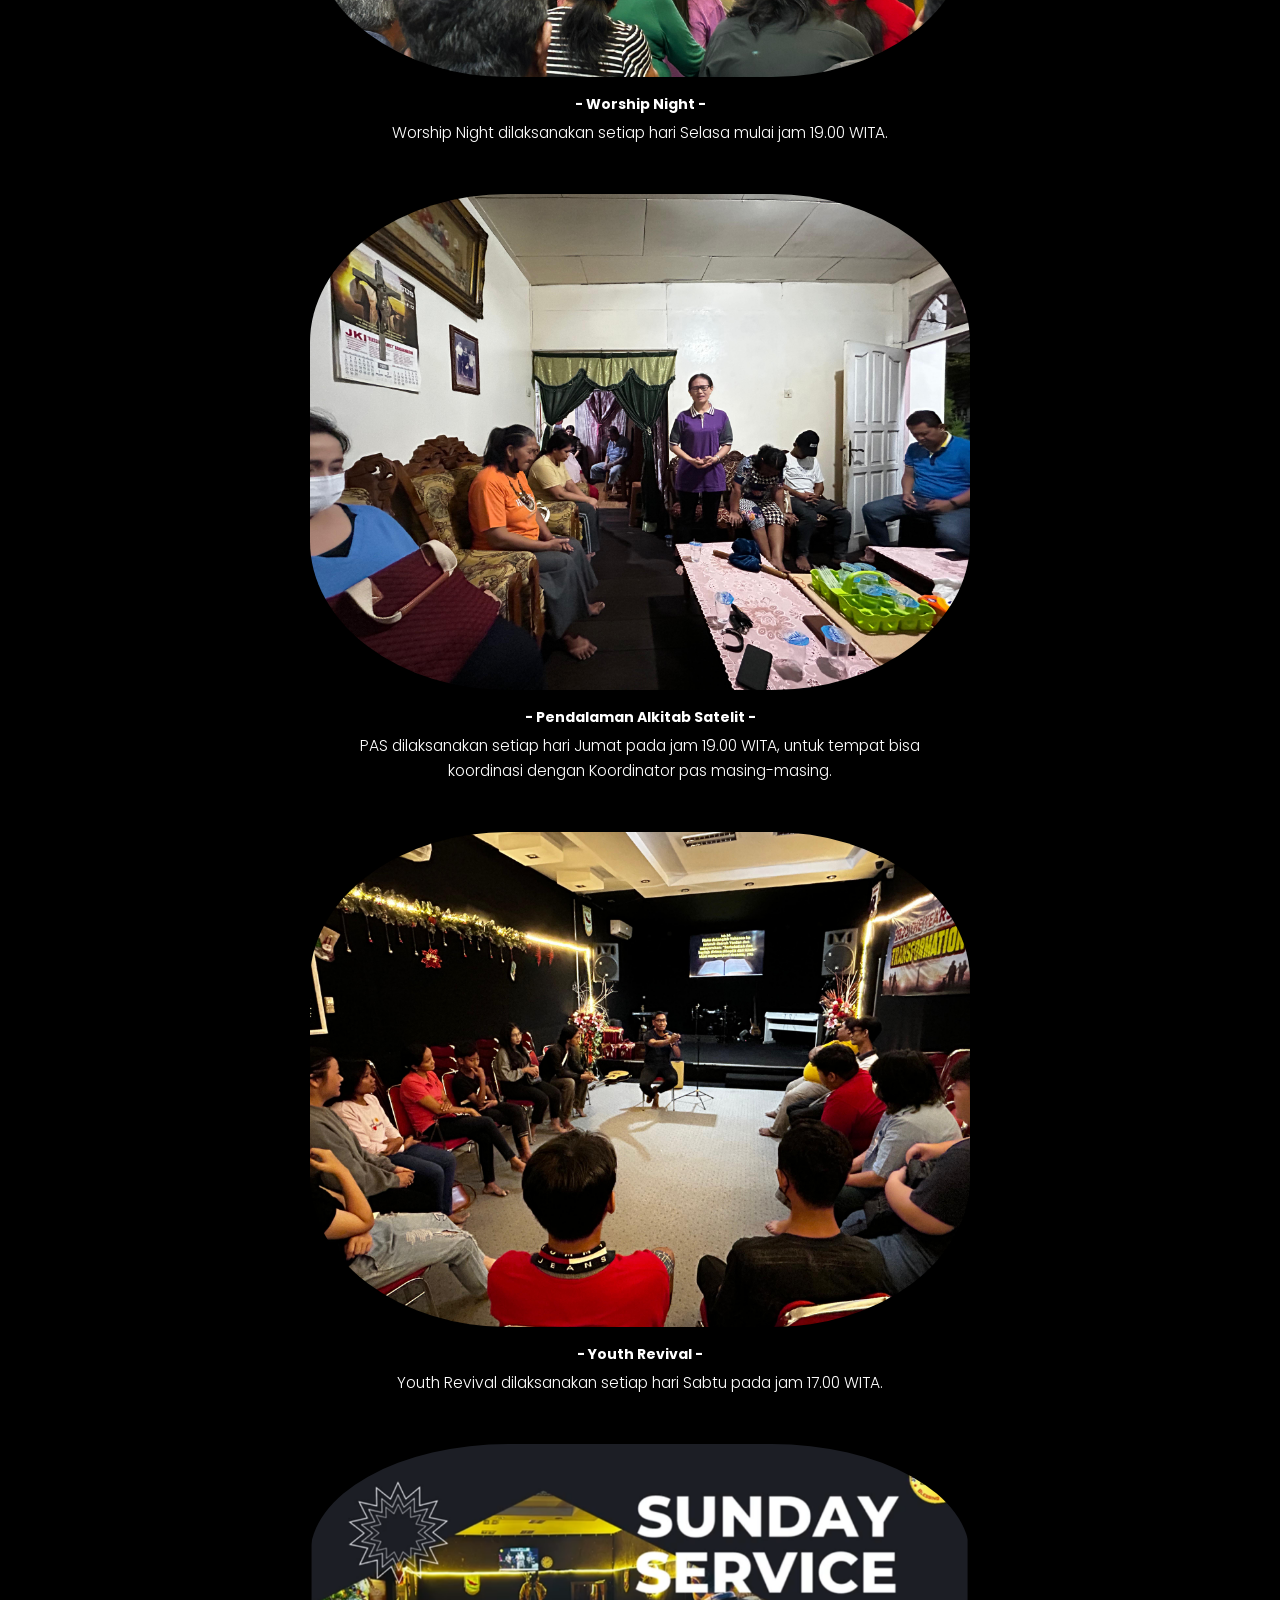
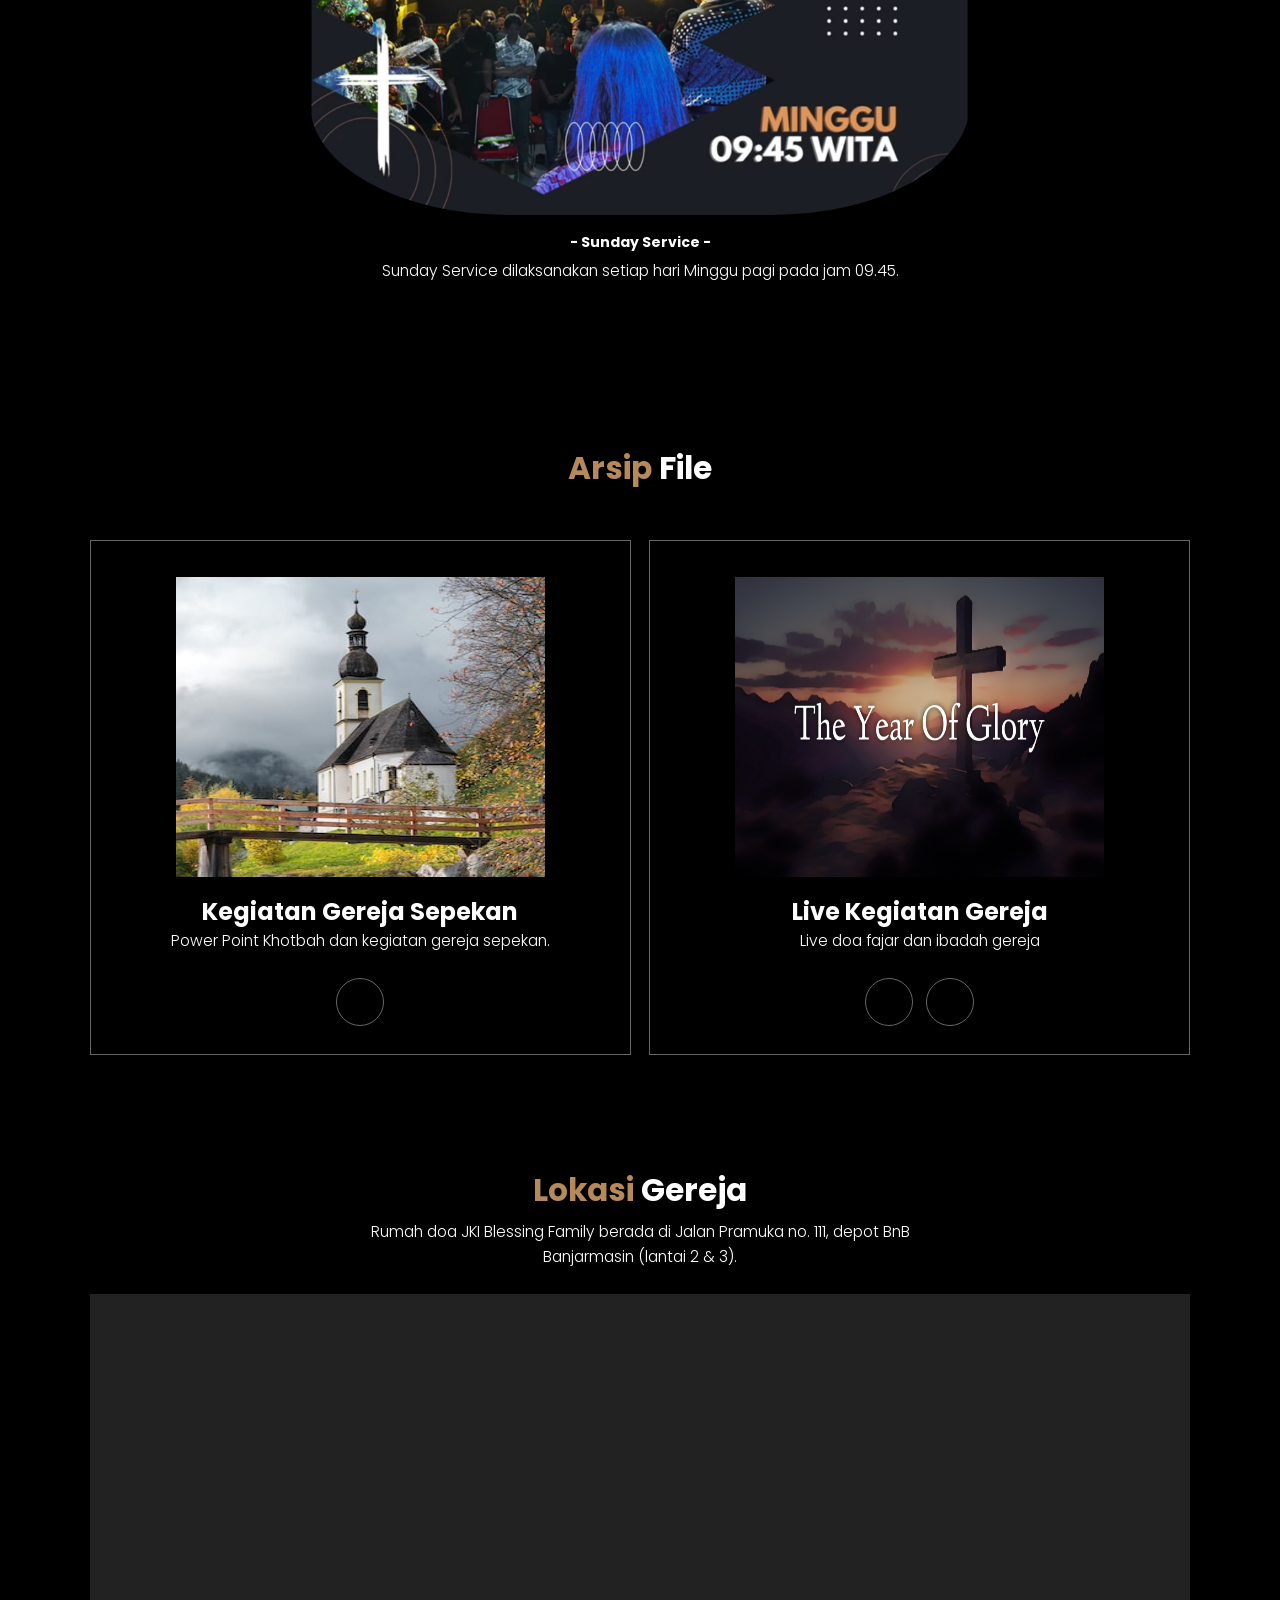
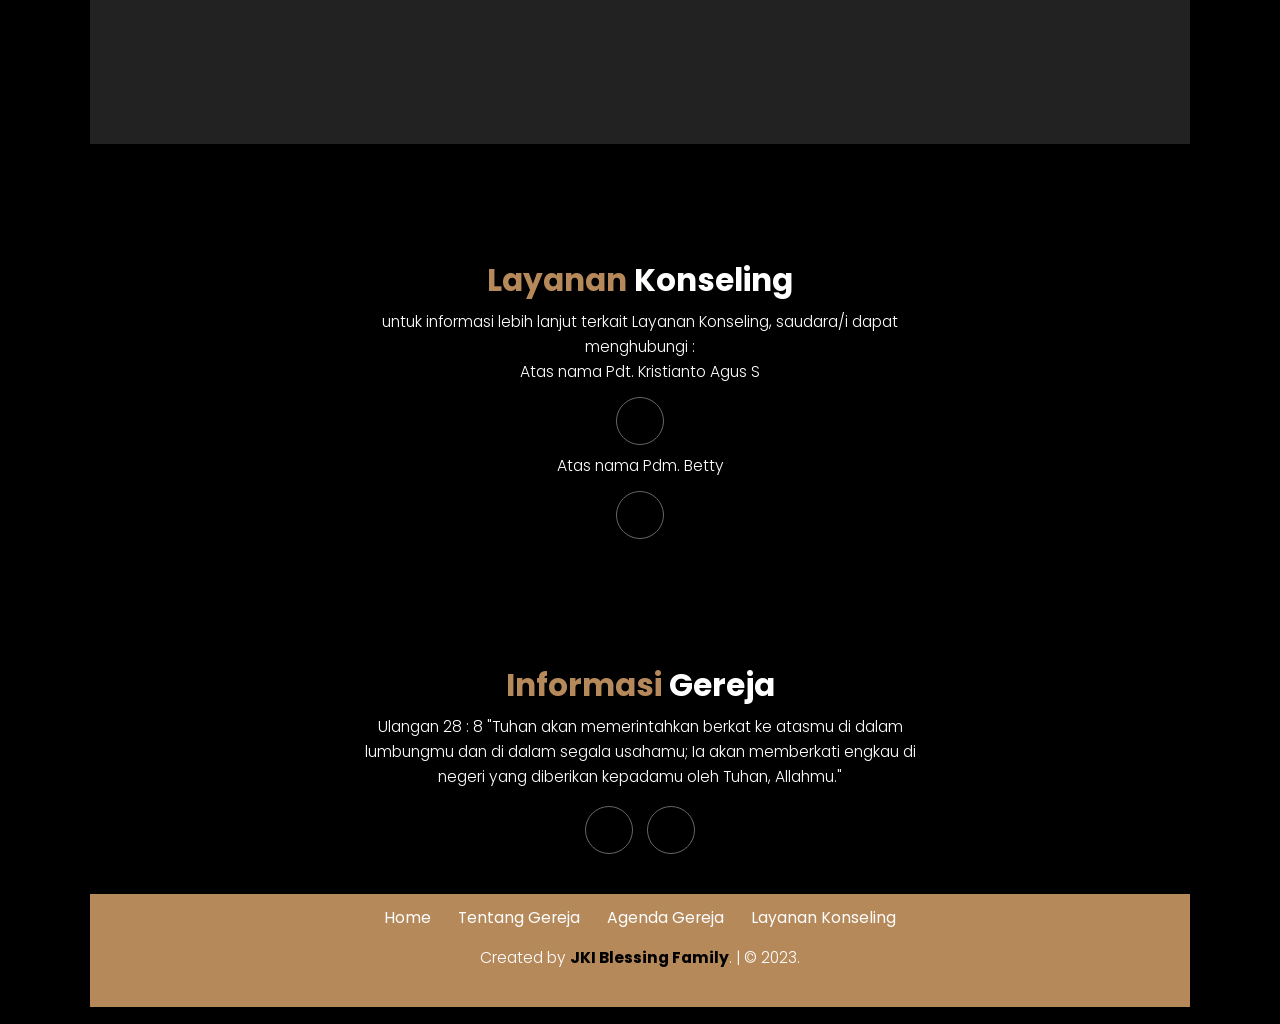
==== commit 28824589: "update" ====
--- a/index.html
+++ b/index.html
@@ -129,7 +129,7 @@
             </div>
             <div class="product-card">
               <div class="product-image">
-                <img src="img/product/2.jpg" alt="Product 1">
+                <img src="img/product/tyg.png" alt="Product 1">
               </div>
               <div class="product-content">
                 <h3>Live Kegiatan Gereja</h3>
--- a/css/style.css
+++ b/css/style.css
@@ -317,6 +317,7 @@
 
 .products .product-image img {
   height: 25rem;
+  width: 75%;
 }
 
 .products .product-content h3 {
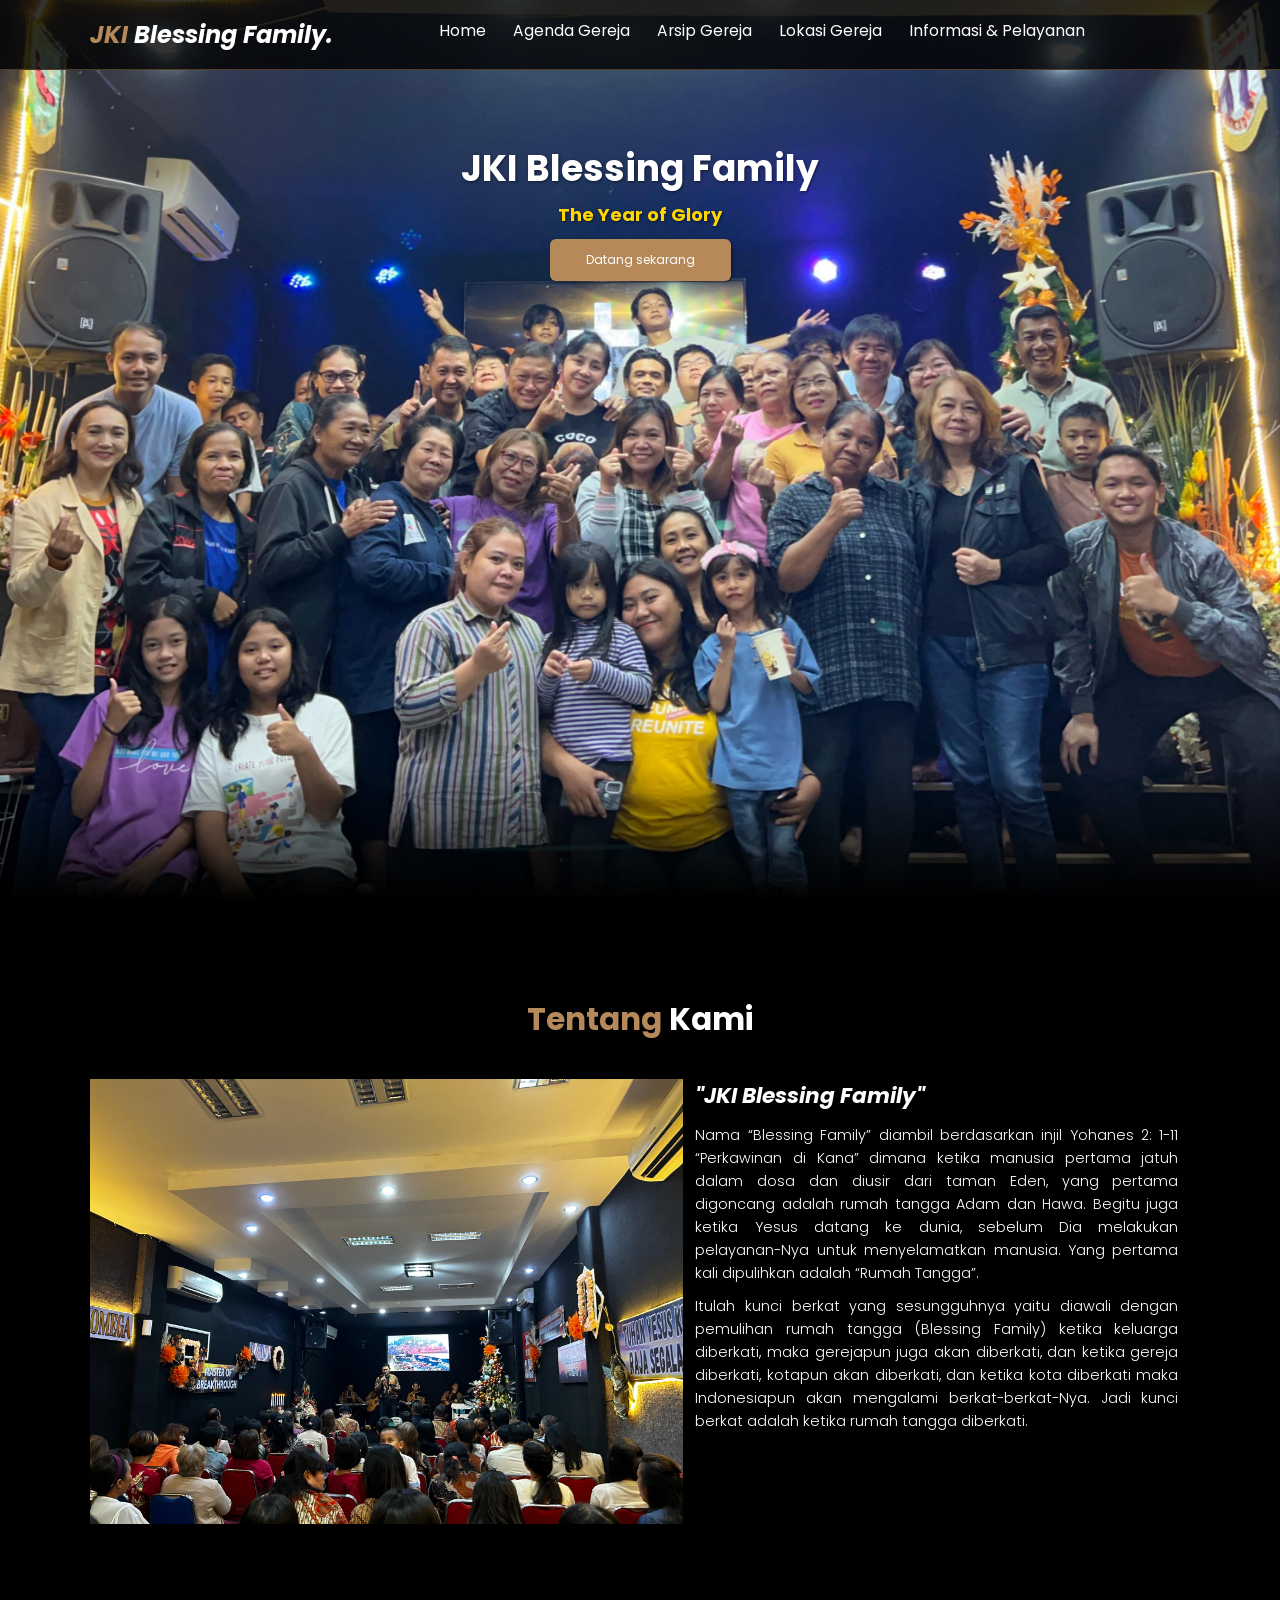
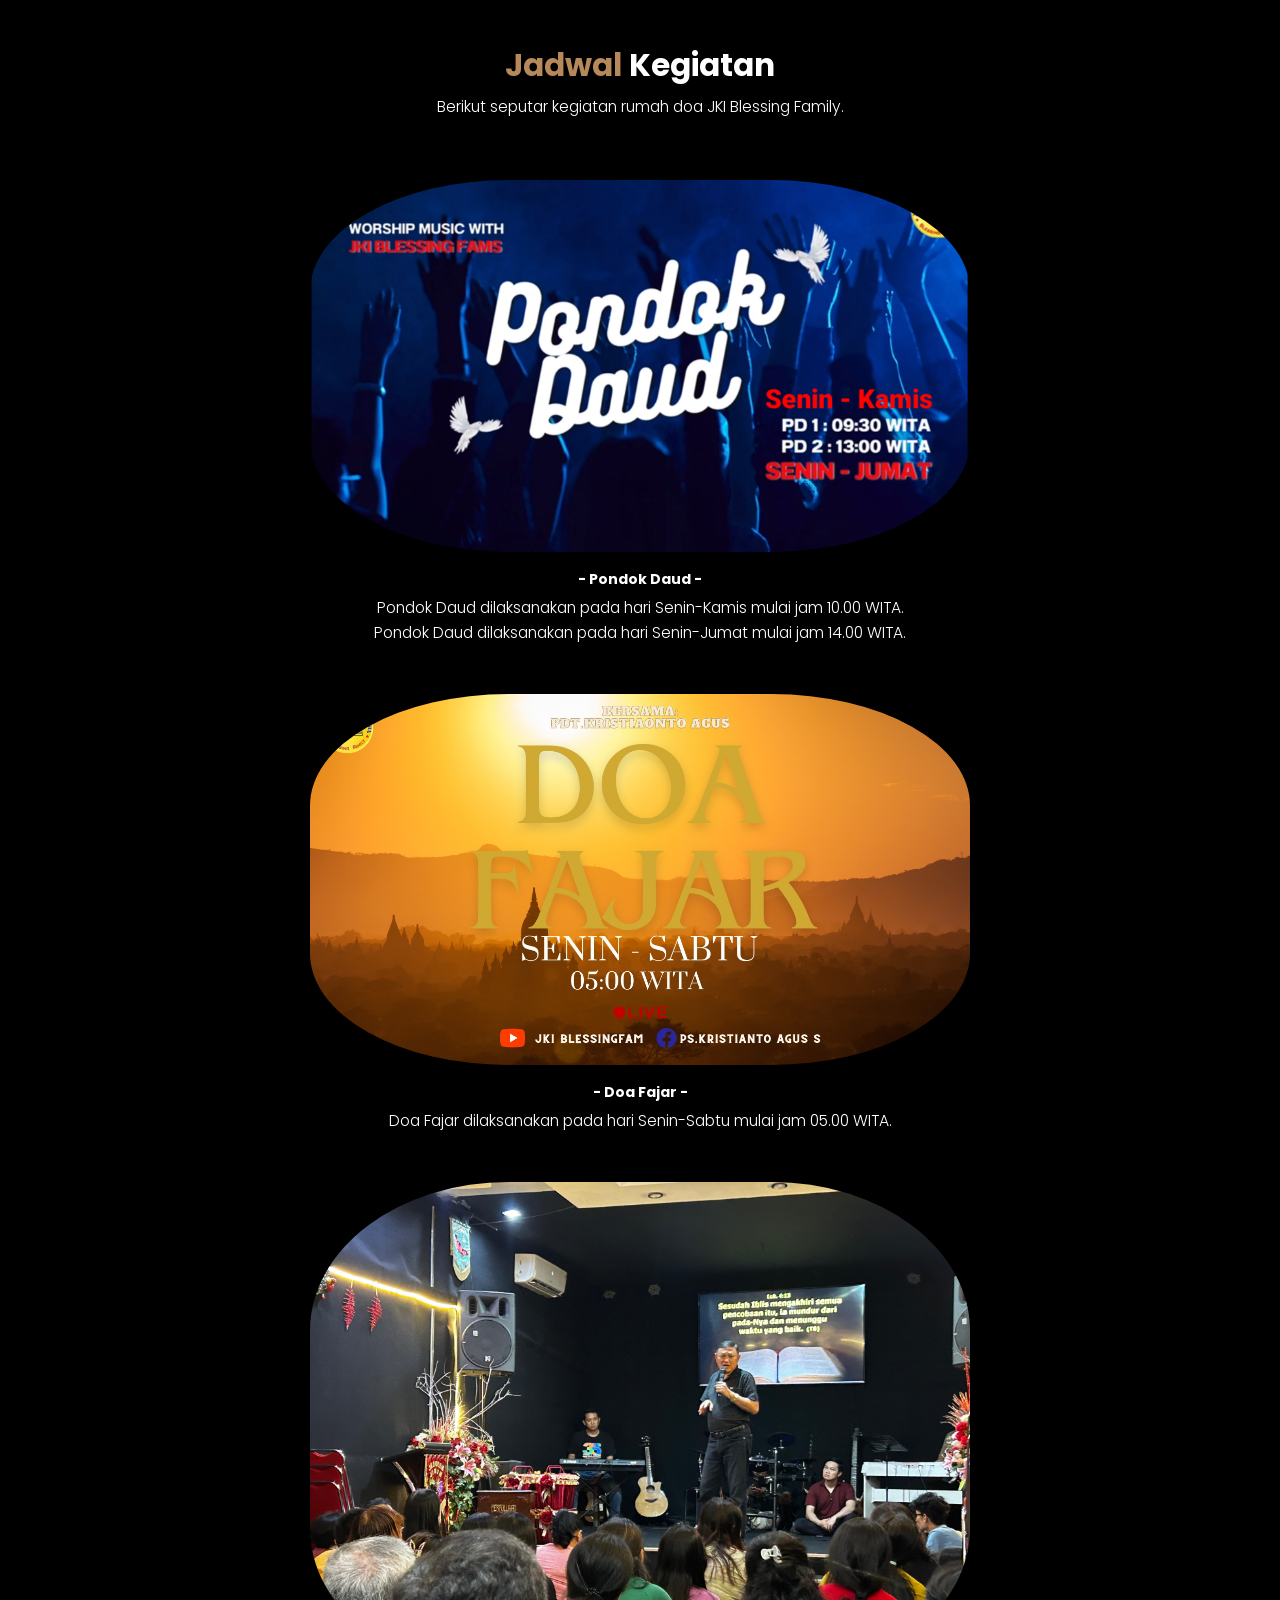
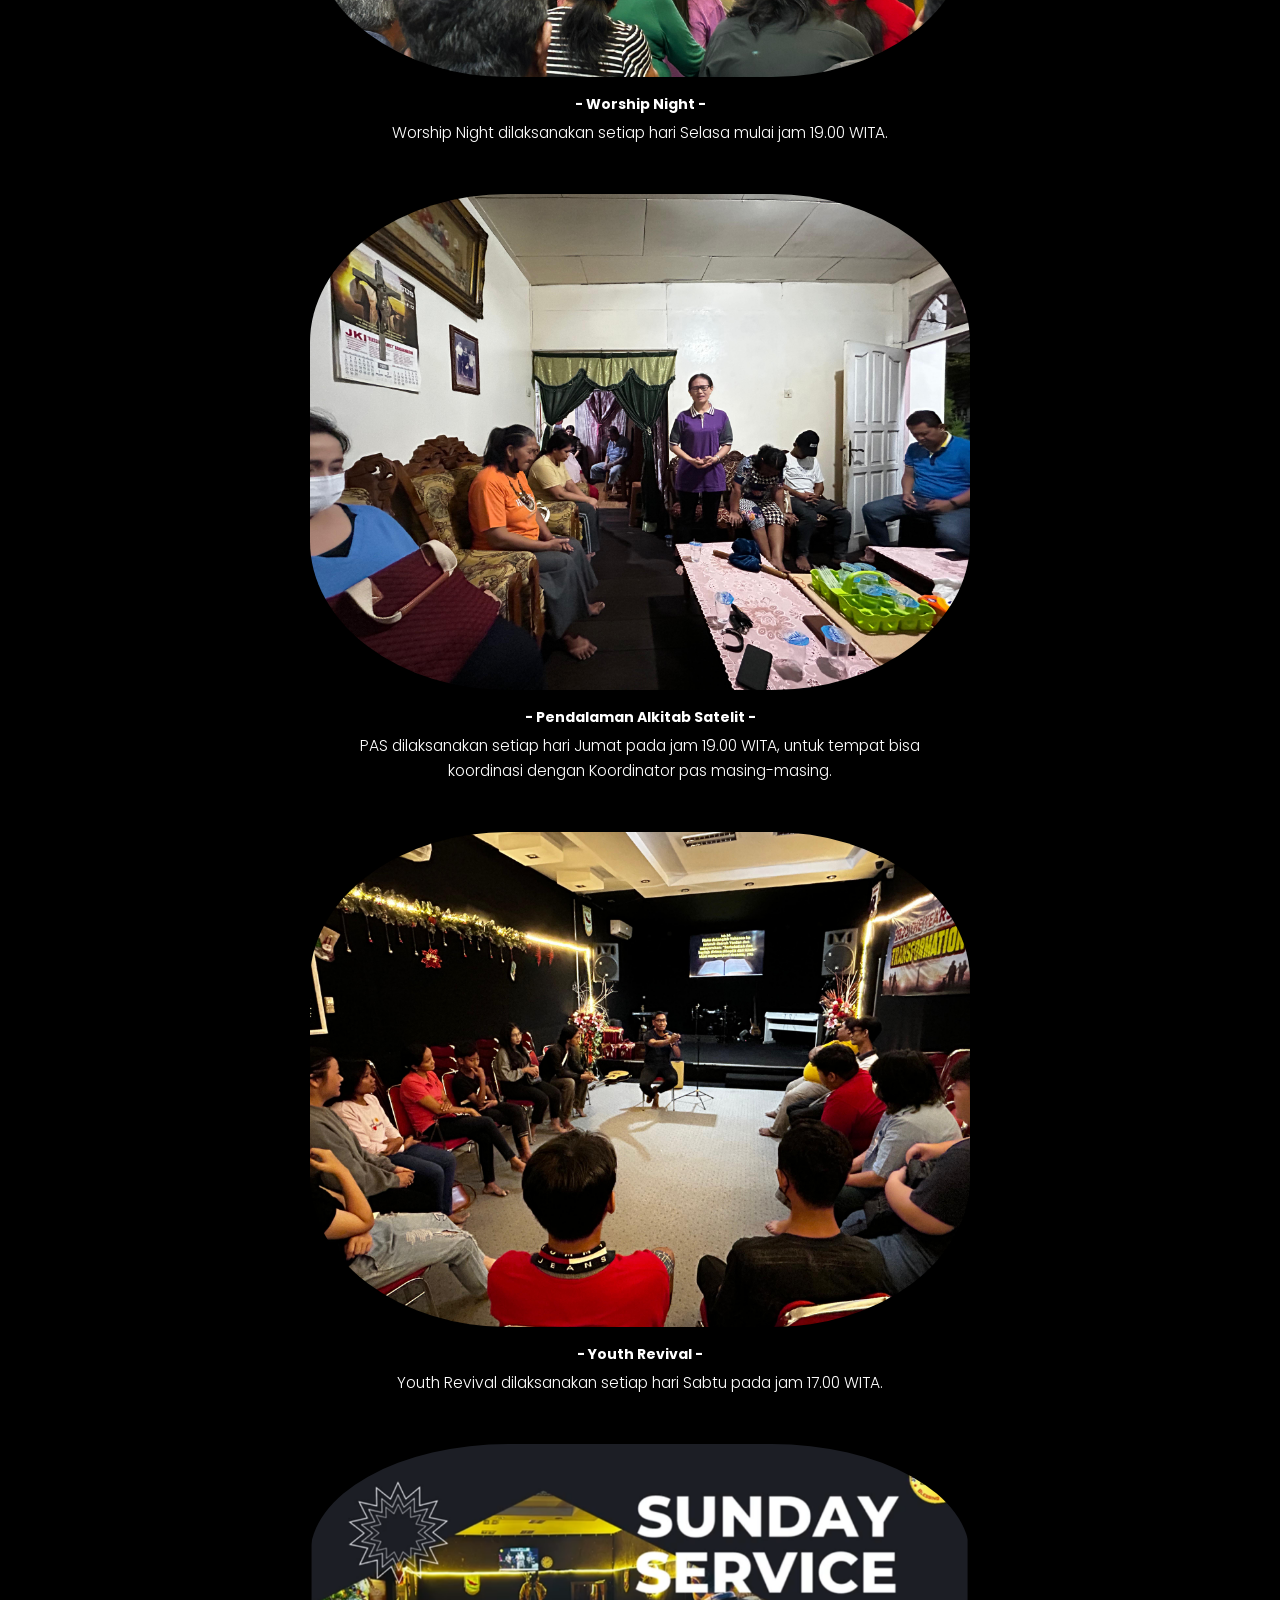
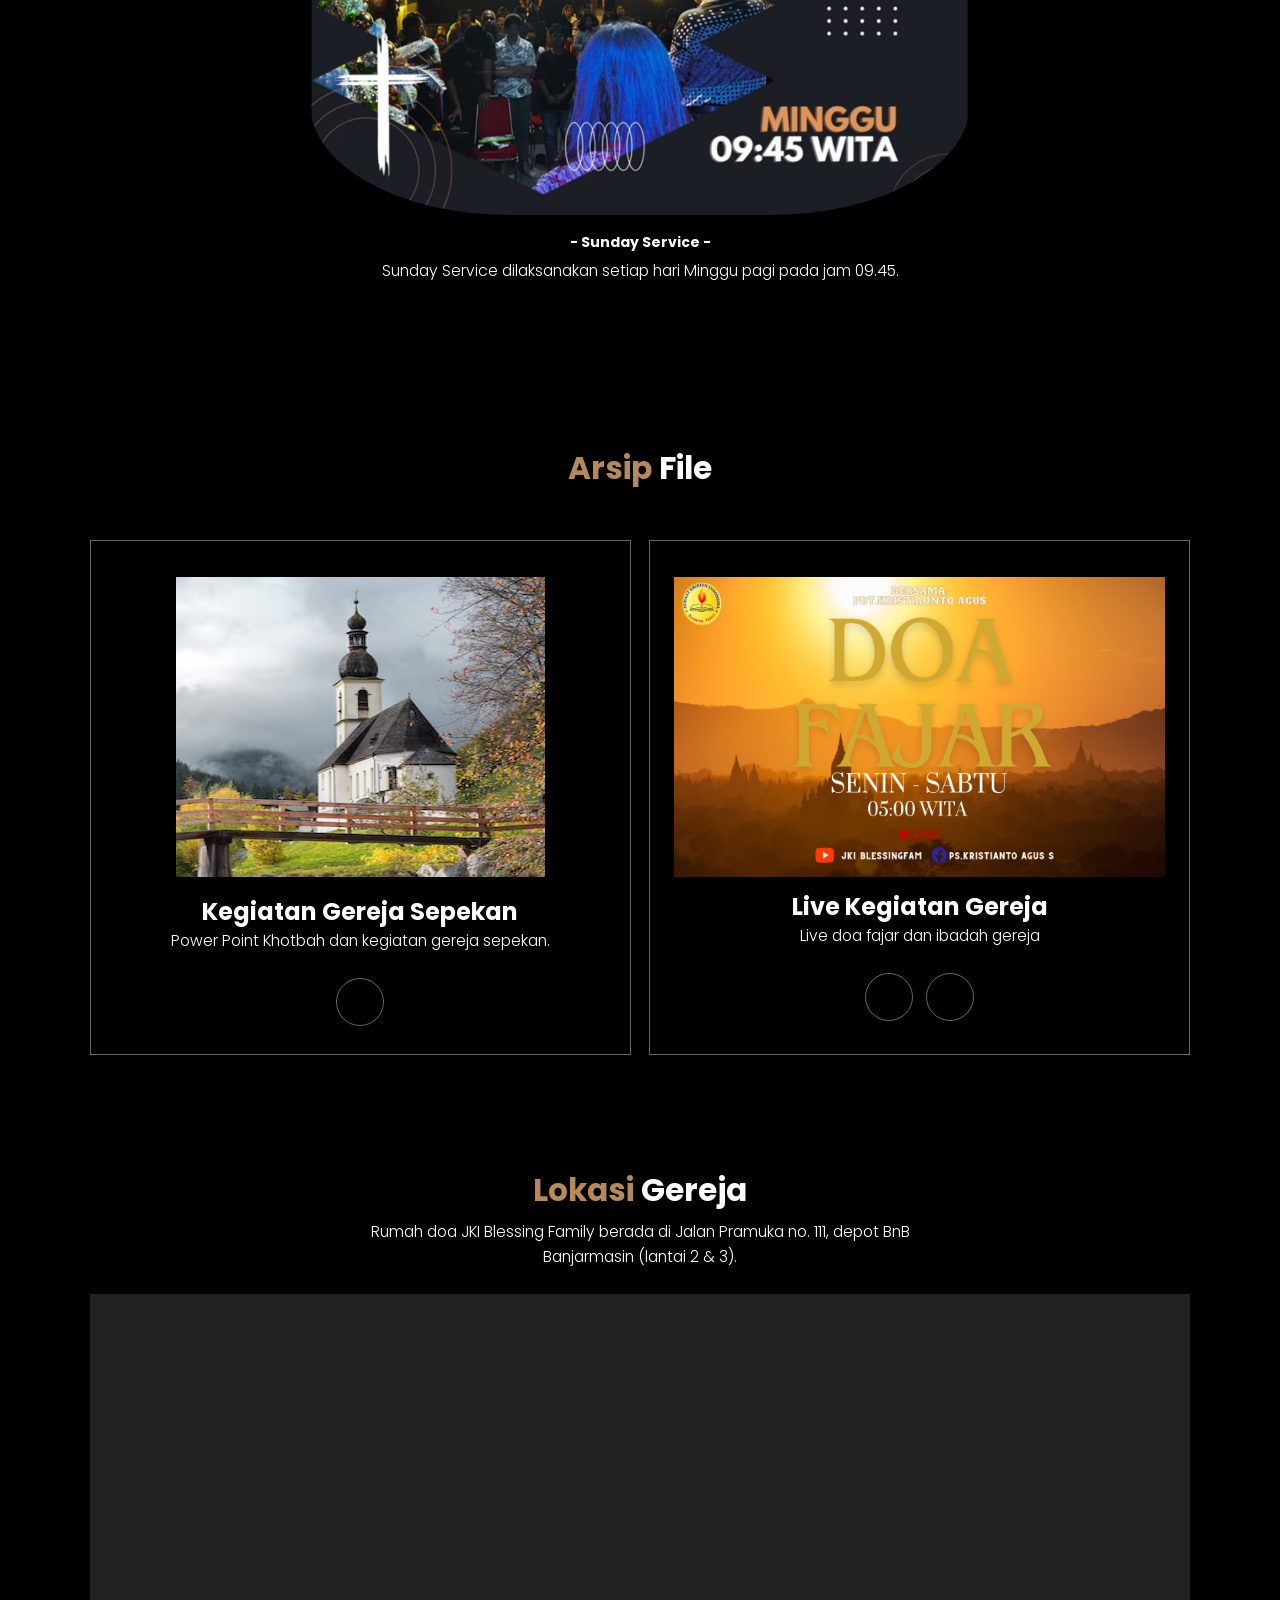
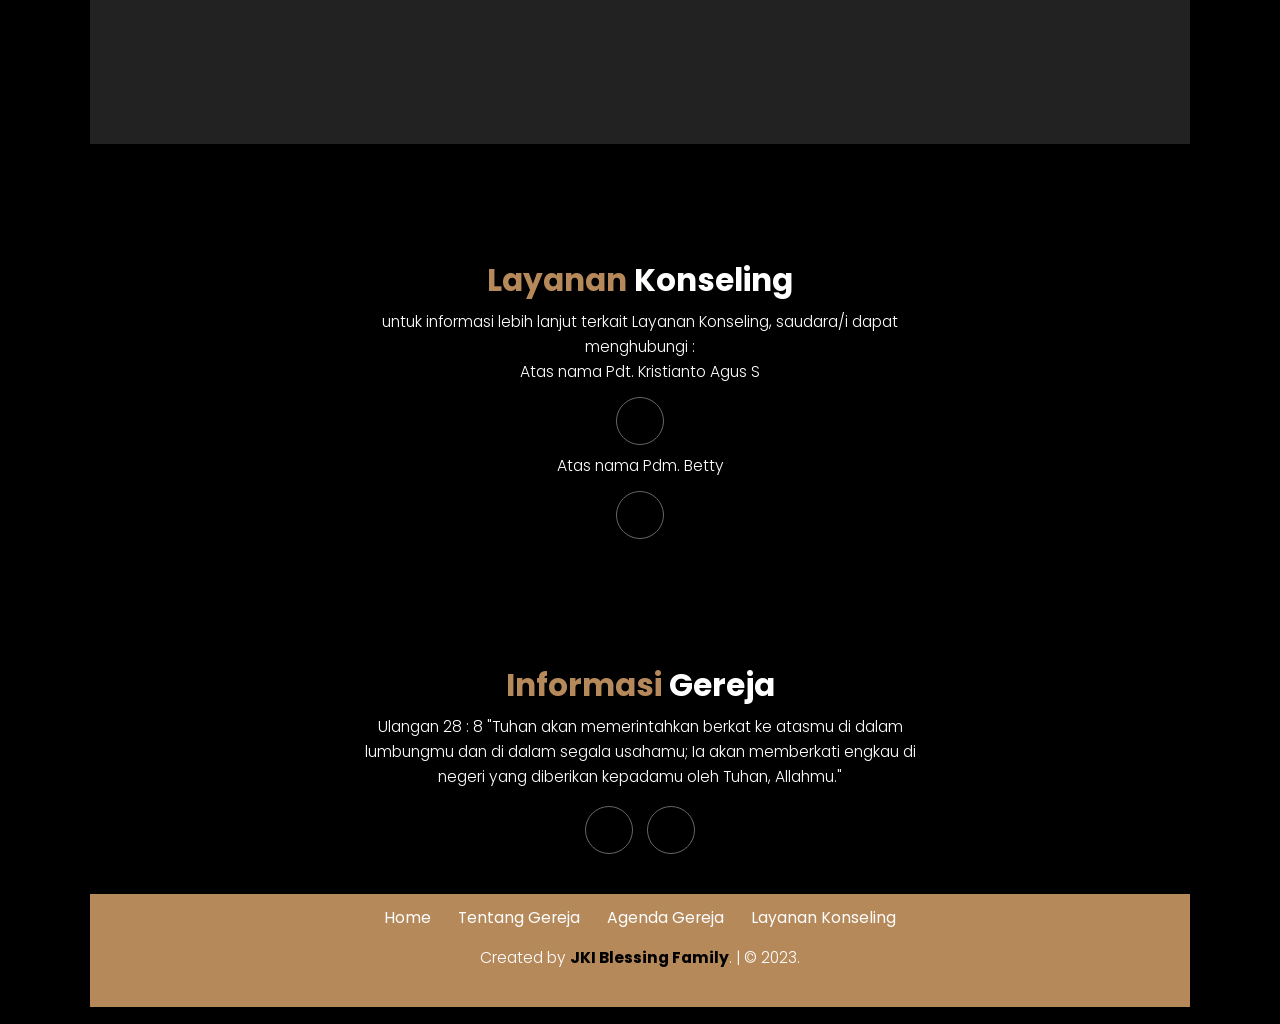
==== commit eb0e9ce6: "update" ====
--- a/index.html
+++ b/index.html
@@ -129,8 +129,10 @@
             </div>
             <div class="product-card">
               <div class="product-image">
-                <img src="img/product/tyg.png" alt="Product 1">
-              </div>
+                <img class="mySlides" src="img/product/df.jpg" alt="Image 1" style="width:100%"/>
+                <img class="mySlides" src="img/product/tyg.png" alt="Image 2" style="width: 100%"/>
+                <img class="mySlides" src="img/product/welcome.png" alt="Image 3" style="width: 100%"/>      
+            </div>
               <div class="product-content">
                 <h3>Live Kegiatan Gereja</h3>
                 <p>Live doa fajar dan ibadah gereja</p>
@@ -211,6 +213,26 @@
     feather.replace()
   </script>
 
+<!-- slideshow -->
+  <script>
+      var myIndex = 0;
+      carousel();
+
+      function carousel() {
+        var i;
+        var x = document.getElementsByClassName("mySlides");
+        for (i = 0; i < x.length; i++) {
+          x[i].style.display = "none";
+        }
+        myIndex++;
+        if (myIndex > x.length) {
+          myIndex = 1;
+        }
+        x[myIndex - 1].style.display = "block";
+        setTimeout(carousel, 4000); // Change image every 4 seconds
+      }
+  </script>
+
   <!-- My Javascript -->
   <script src="js/script.js"></script>
 </body>
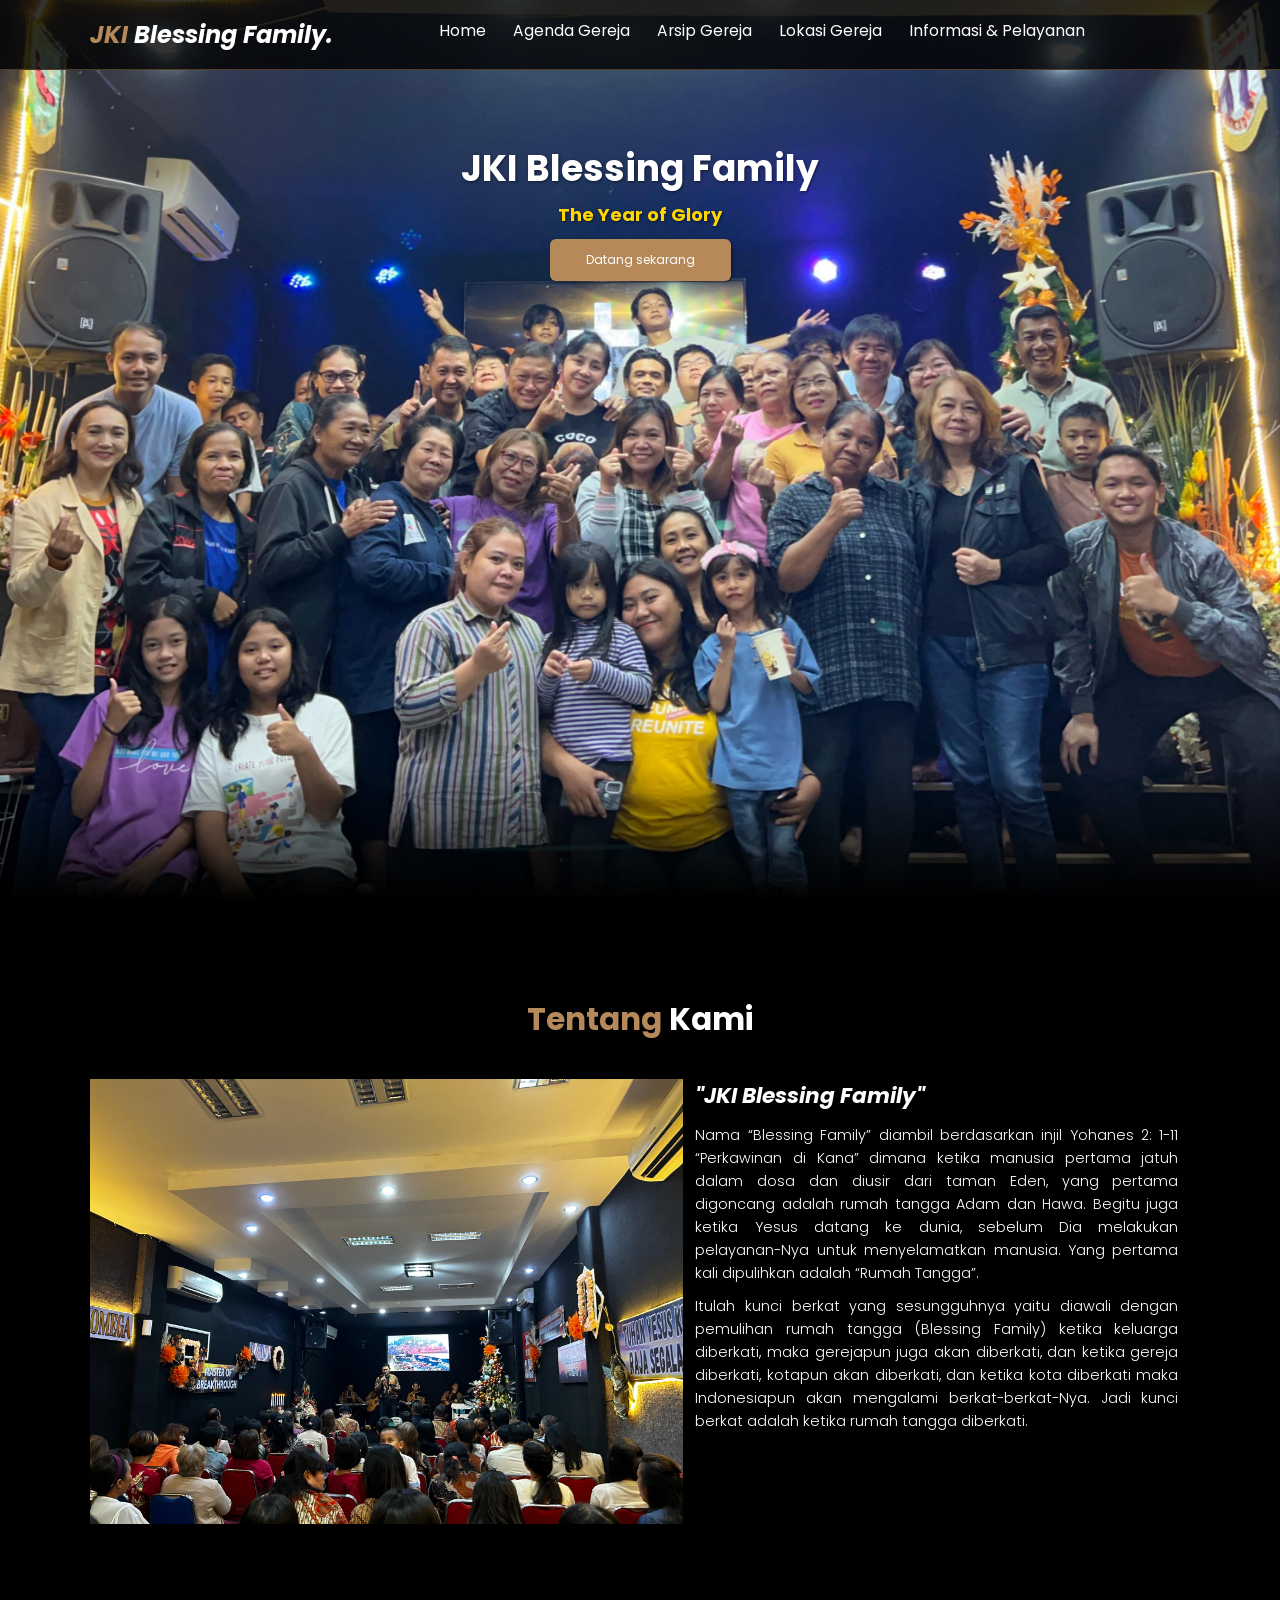
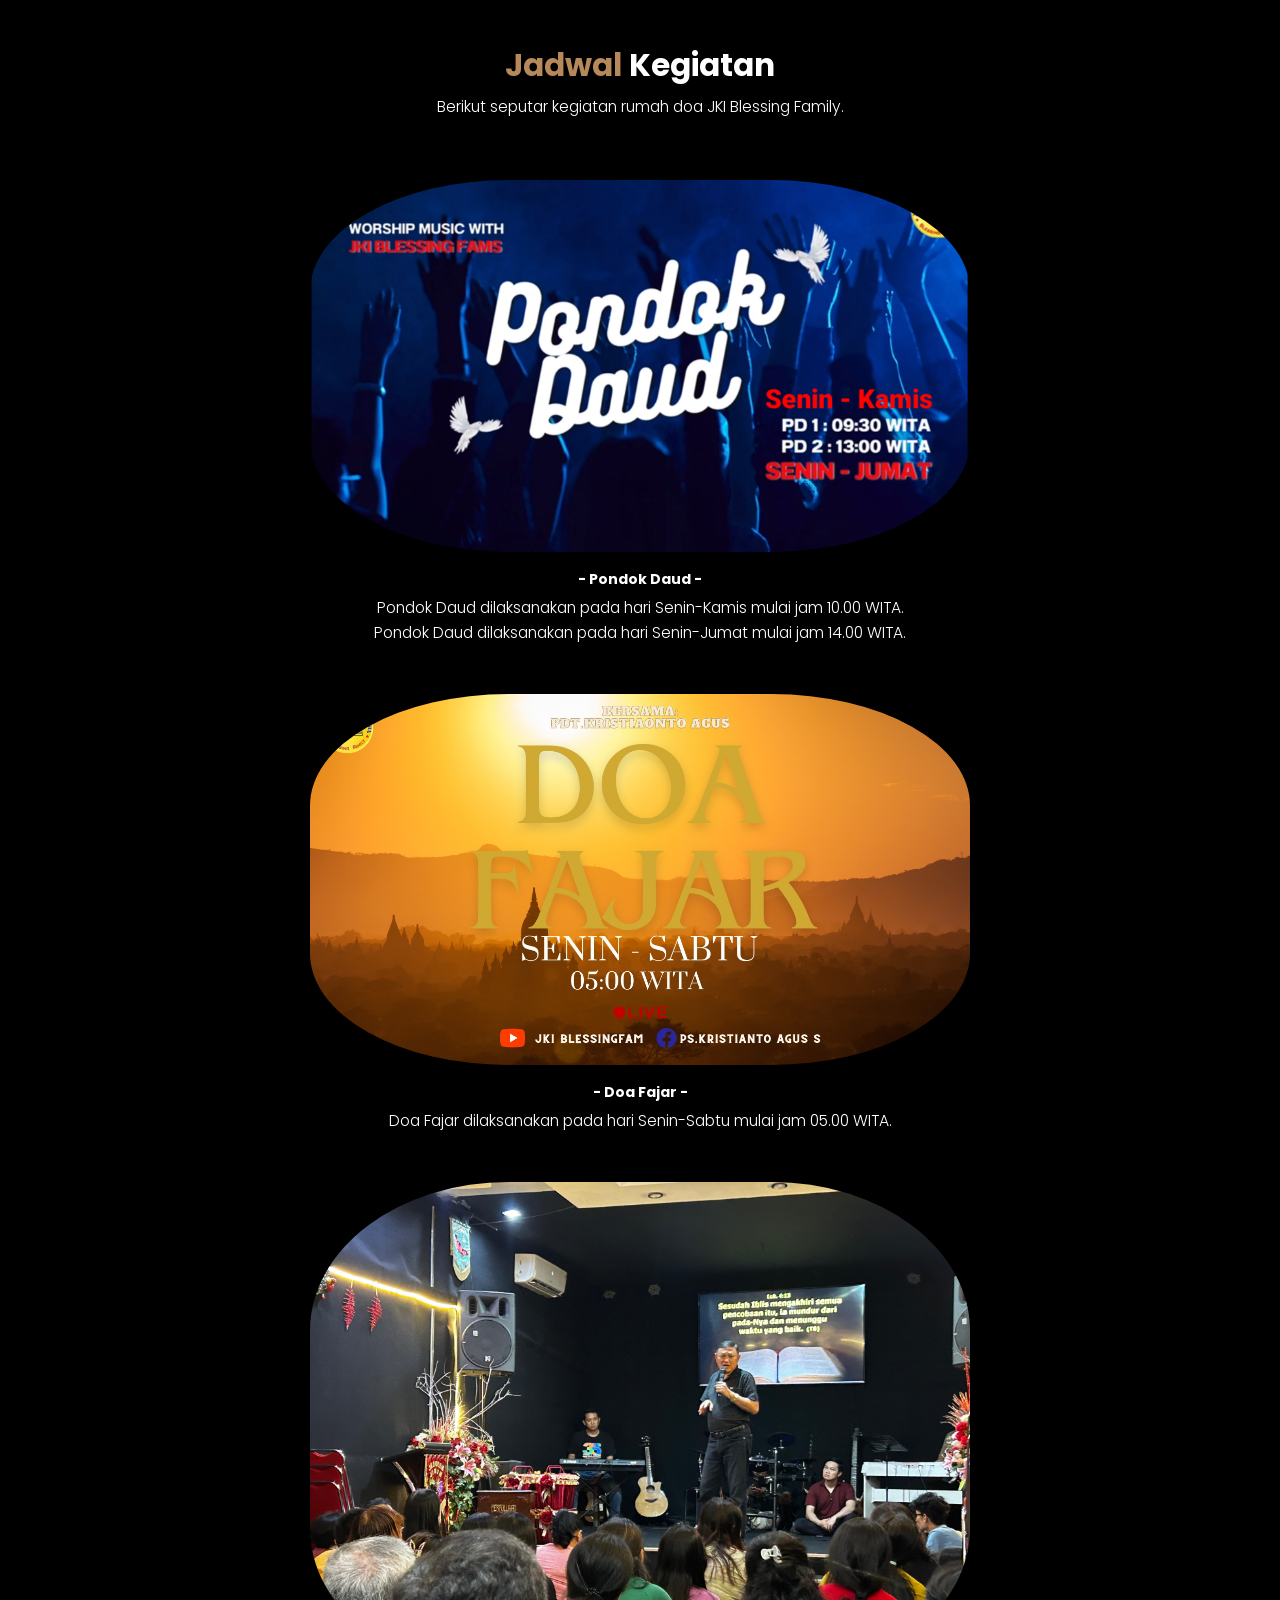
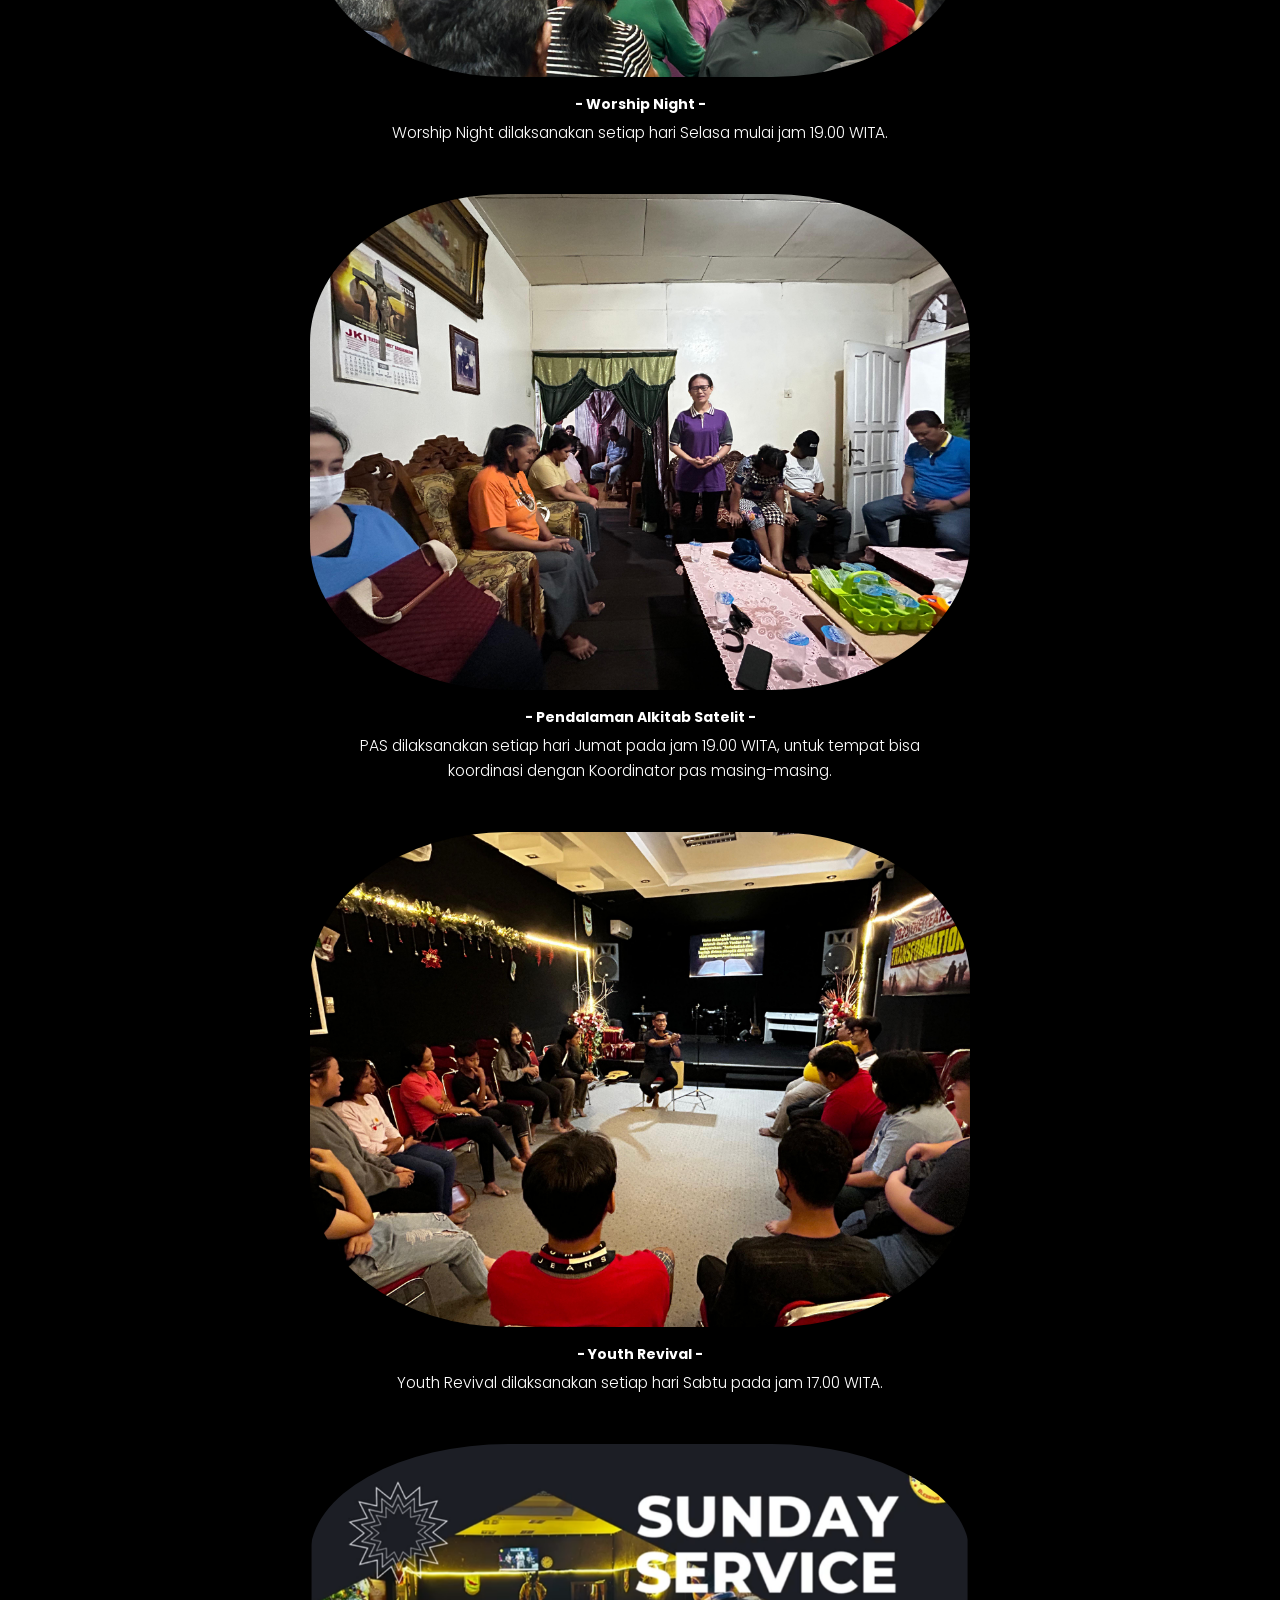
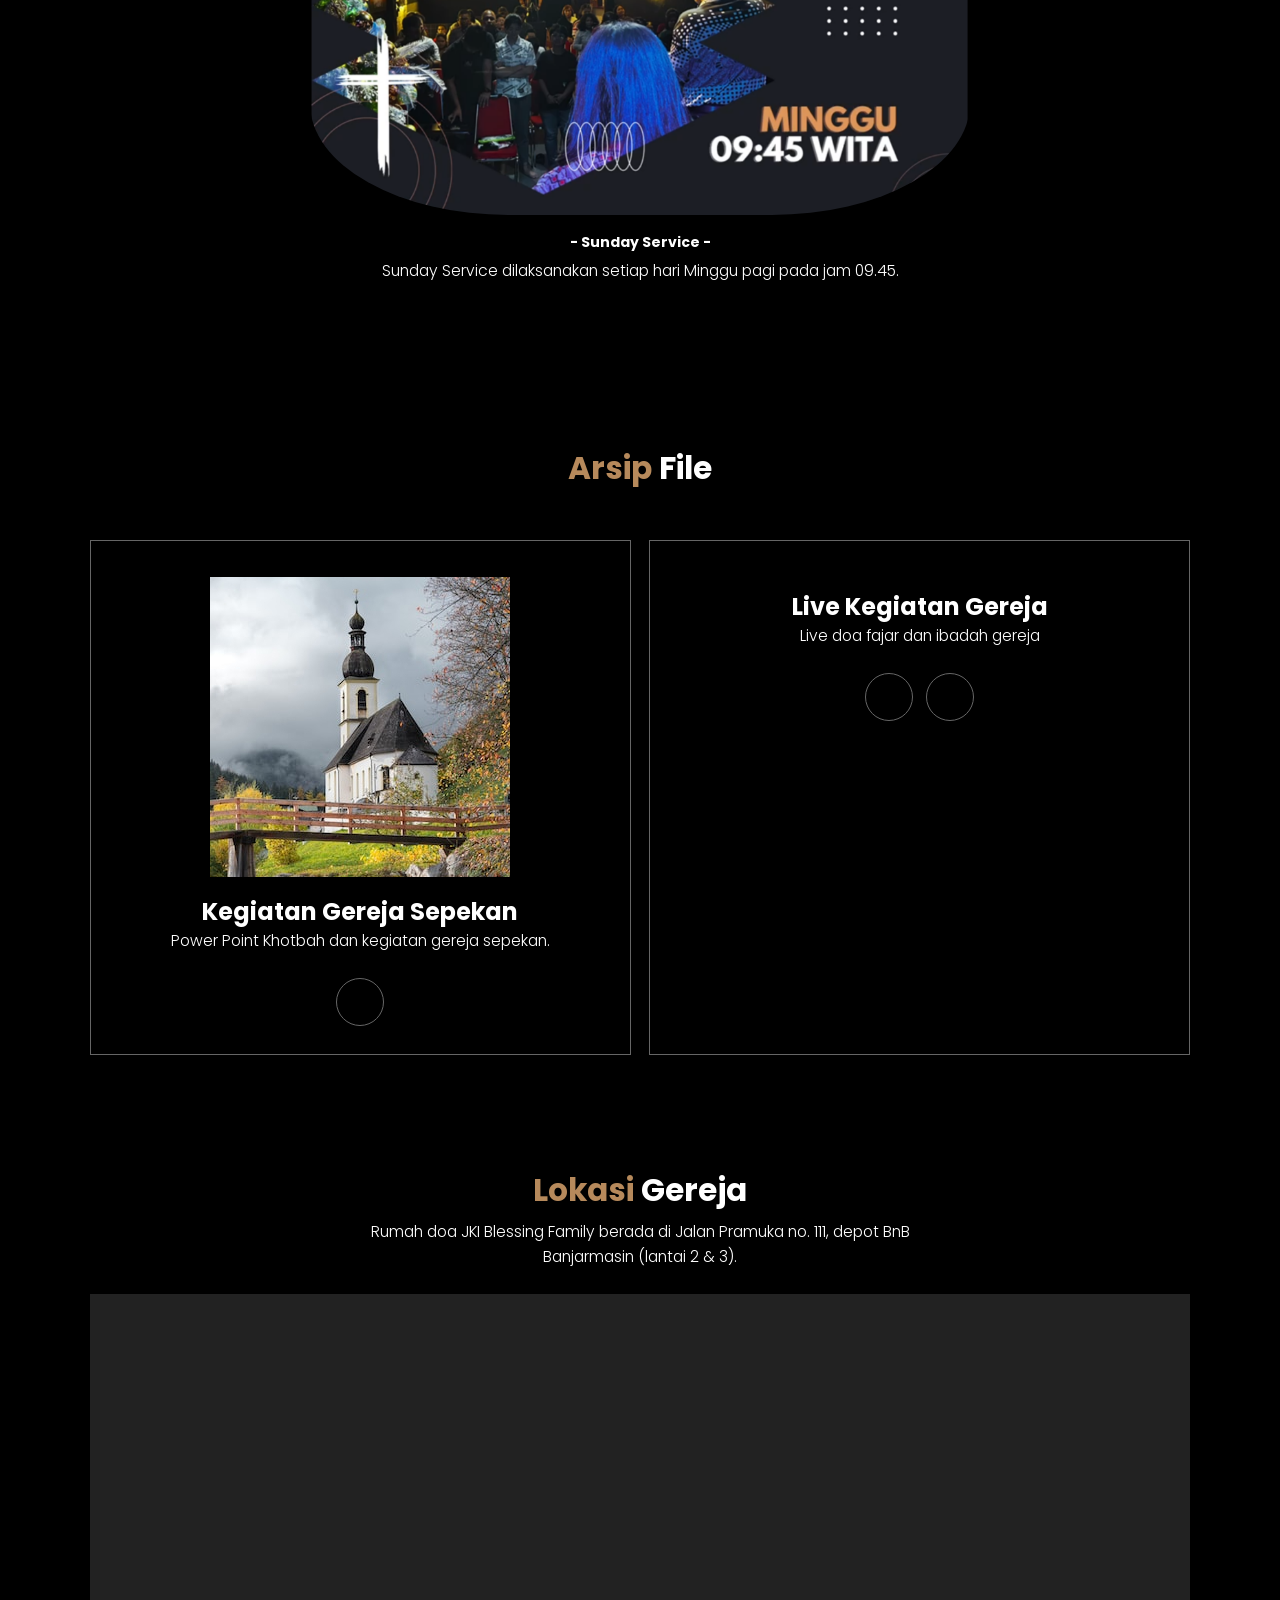
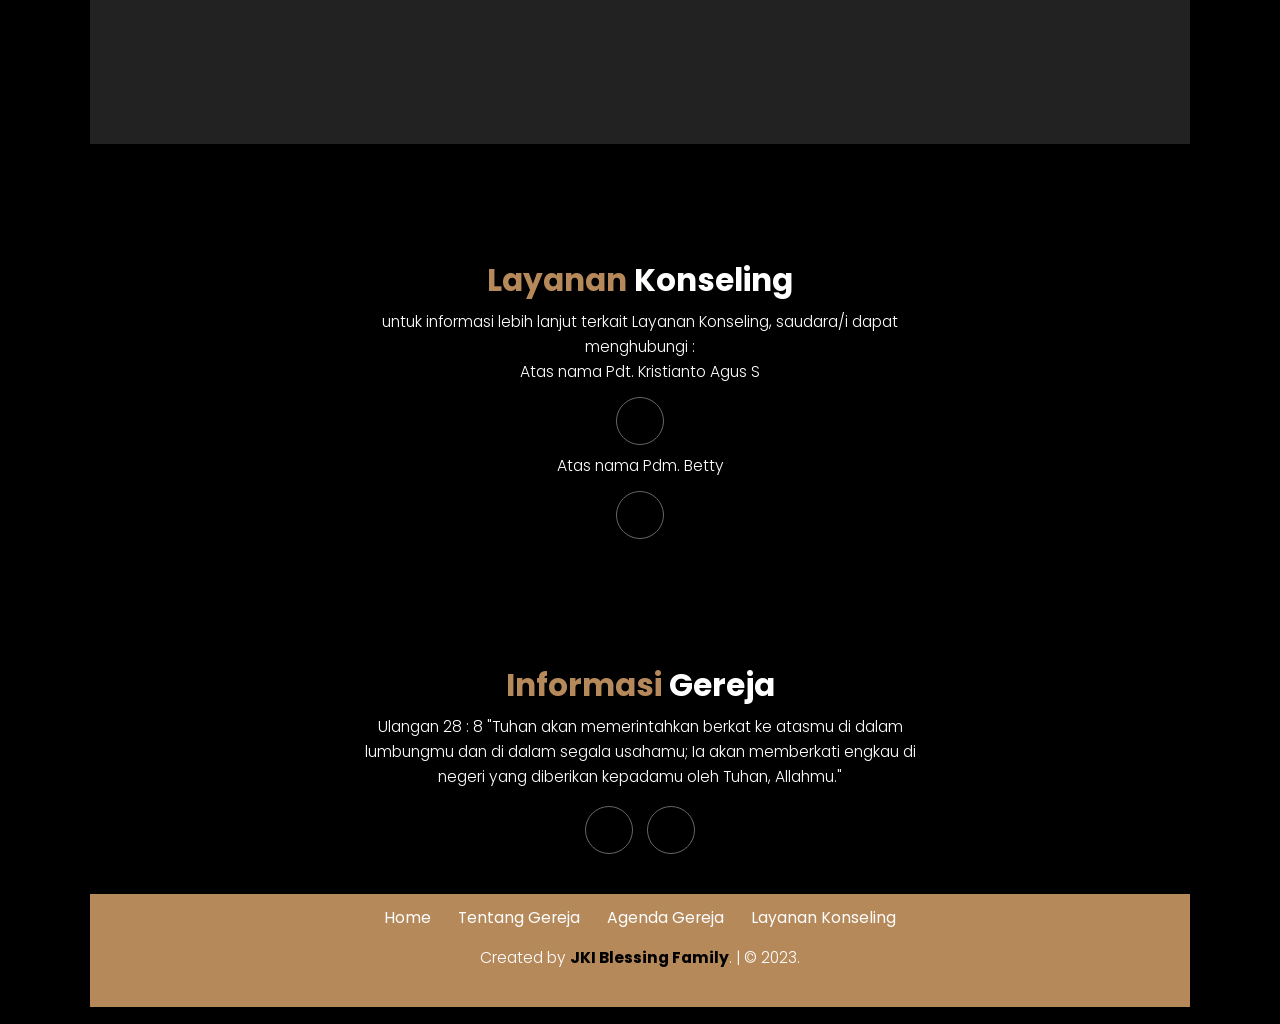
==== commit 7f04c977: "false" ====
--- a/index.html
+++ b/index.html
@@ -129,10 +129,8 @@
             </div>
             <div class="product-card">
               <div class="product-image">
-                <img class="mySlides" src="img/product/df.jpg" alt="Image 1" style="width:100%"/>
-                <img class="mySlides" src="img/product/tyg.png" alt="Image 2" style="width: 100%"/>
-                <img class="mySlides" src="img/product/welcome.png" alt="Image 3" style="width: 100%"/>      
-            </div>
+                <img class="mySlides" src="img/product/df.jpg" alt="Image 1"/>   
+            </div>           
               <div class="product-content">
                 <h3>Live Kegiatan Gereja</h3>
                 <p>Live doa fajar dan ibadah gereja</p>
@@ -213,26 +211,6 @@
     feather.replace()
   </script>
 
-<!-- slideshow -->
-  <script>
-      var myIndex = 0;
-      carousel();
-
-      function carousel() {
-        var i;
-        var x = document.getElementsByClassName("mySlides");
-        for (i = 0; i < x.length; i++) {
-          x[i].style.display = "none";
-        }
-        myIndex++;
-        if (myIndex > x.length) {
-          myIndex = 1;
-        }
-        x[myIndex - 1].style.display = "block";
-        setTimeout(carousel, 4000); // Change image every 4 seconds
-      }
-  </script>
-
   <!-- My Javascript -->
   <script src="js/script.js"></script>
 </body>
--- a/css/style.css
+++ b/css/style.css
@@ -317,7 +317,6 @@
 
 .products .product-image img {
   height: 25rem;
-  width: 75%;
 }
 
 .products .product-content h3 {
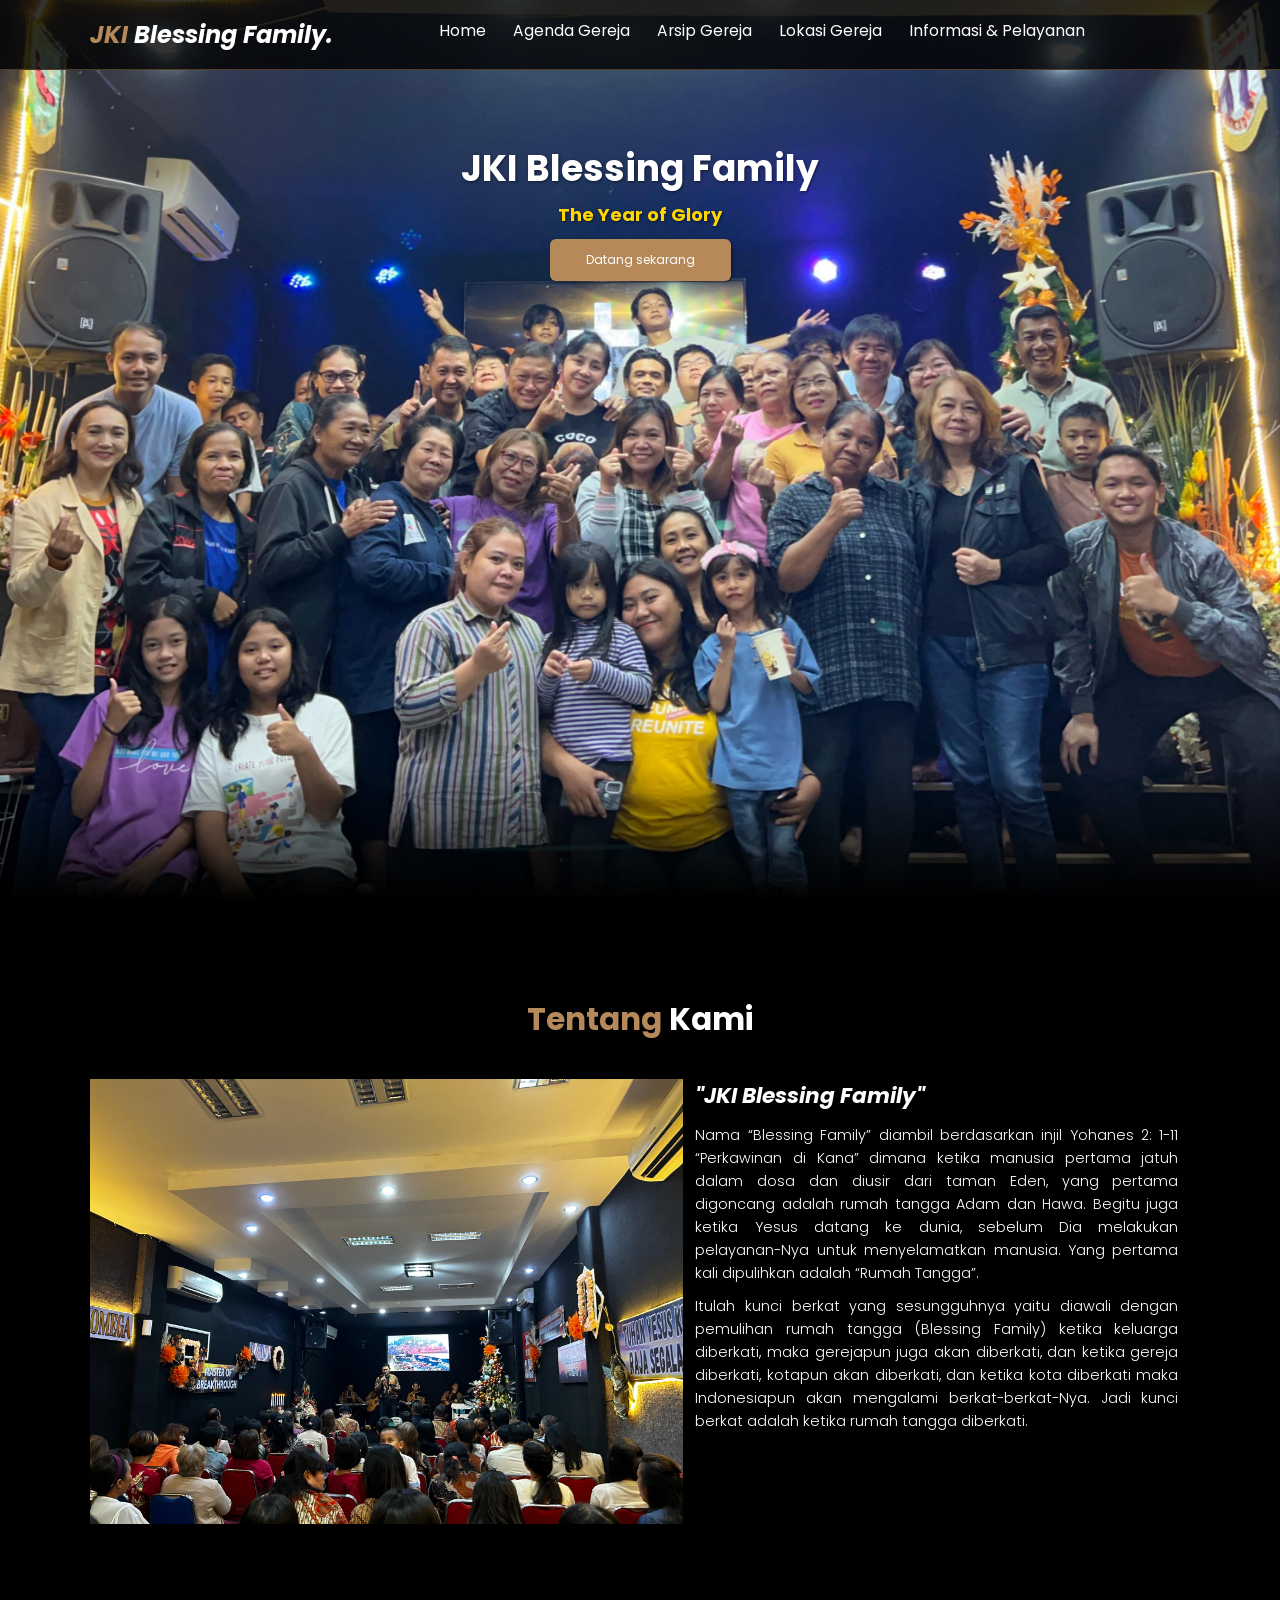
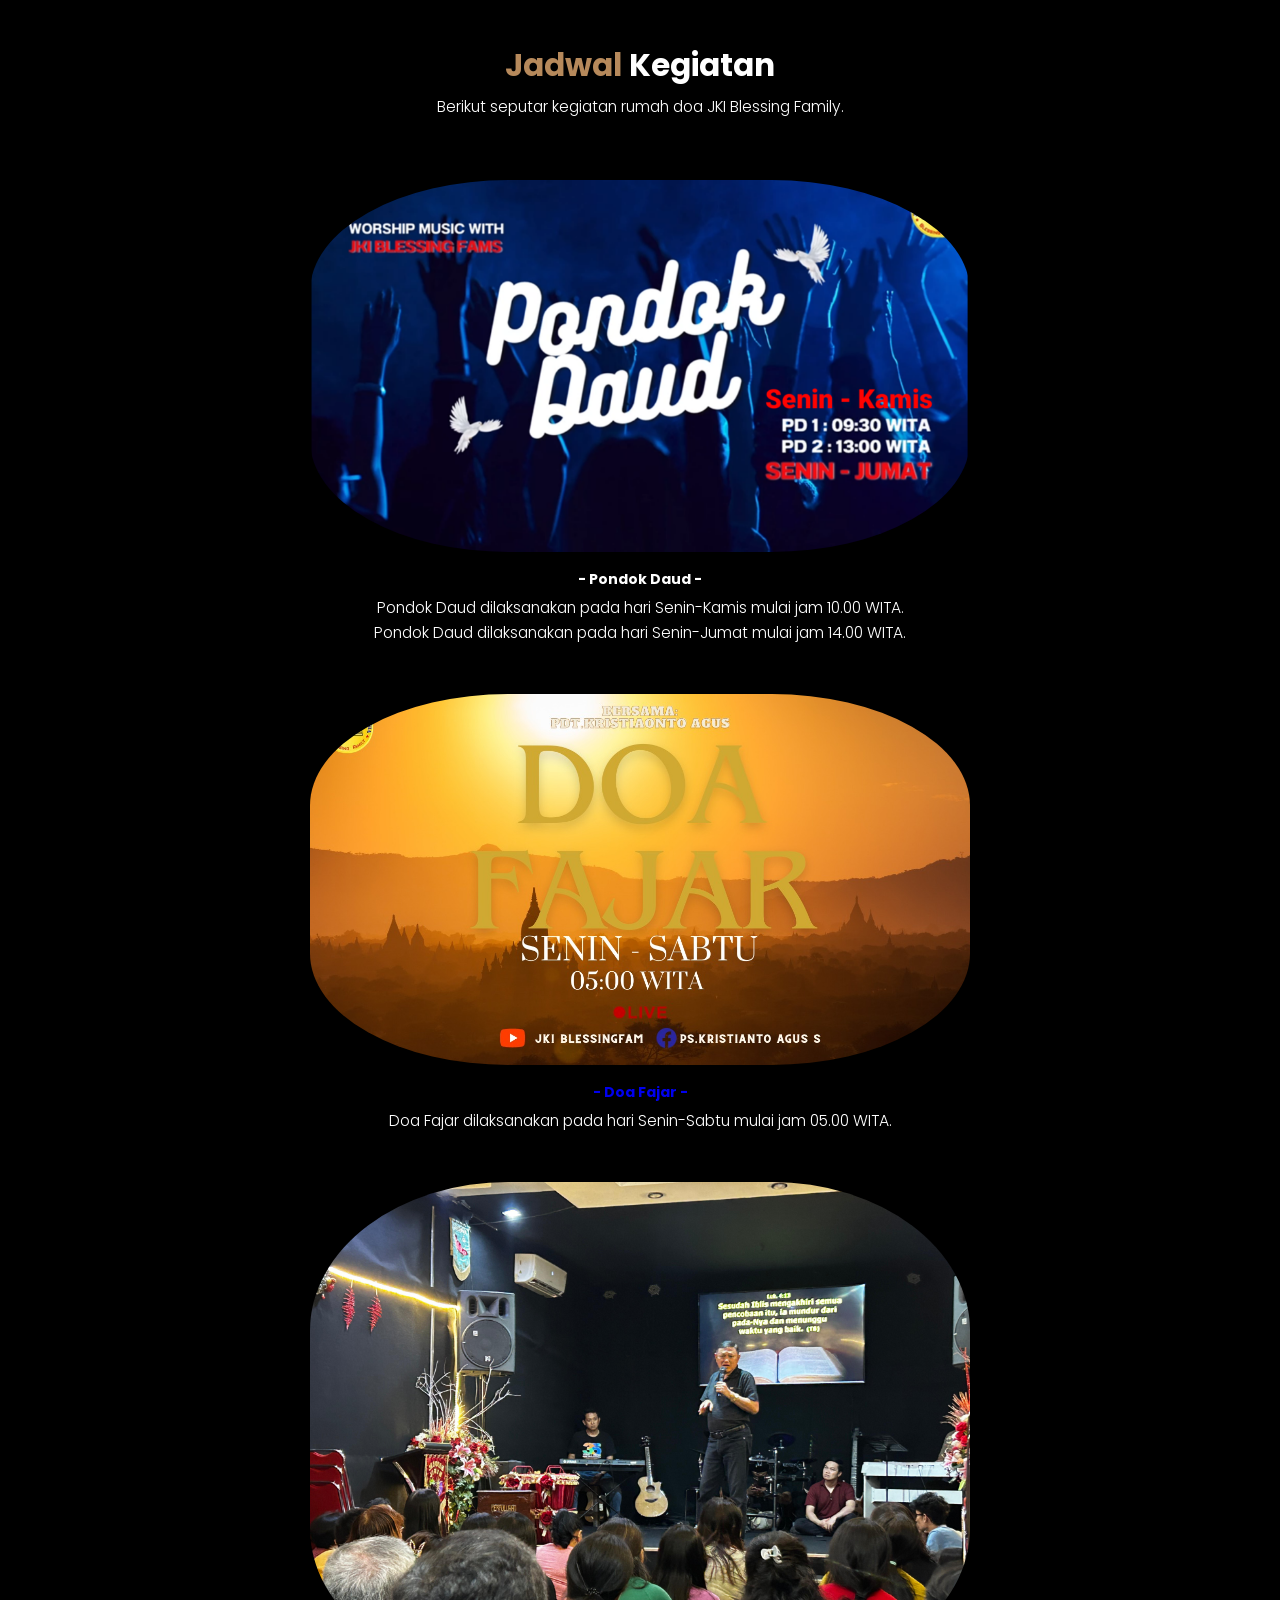
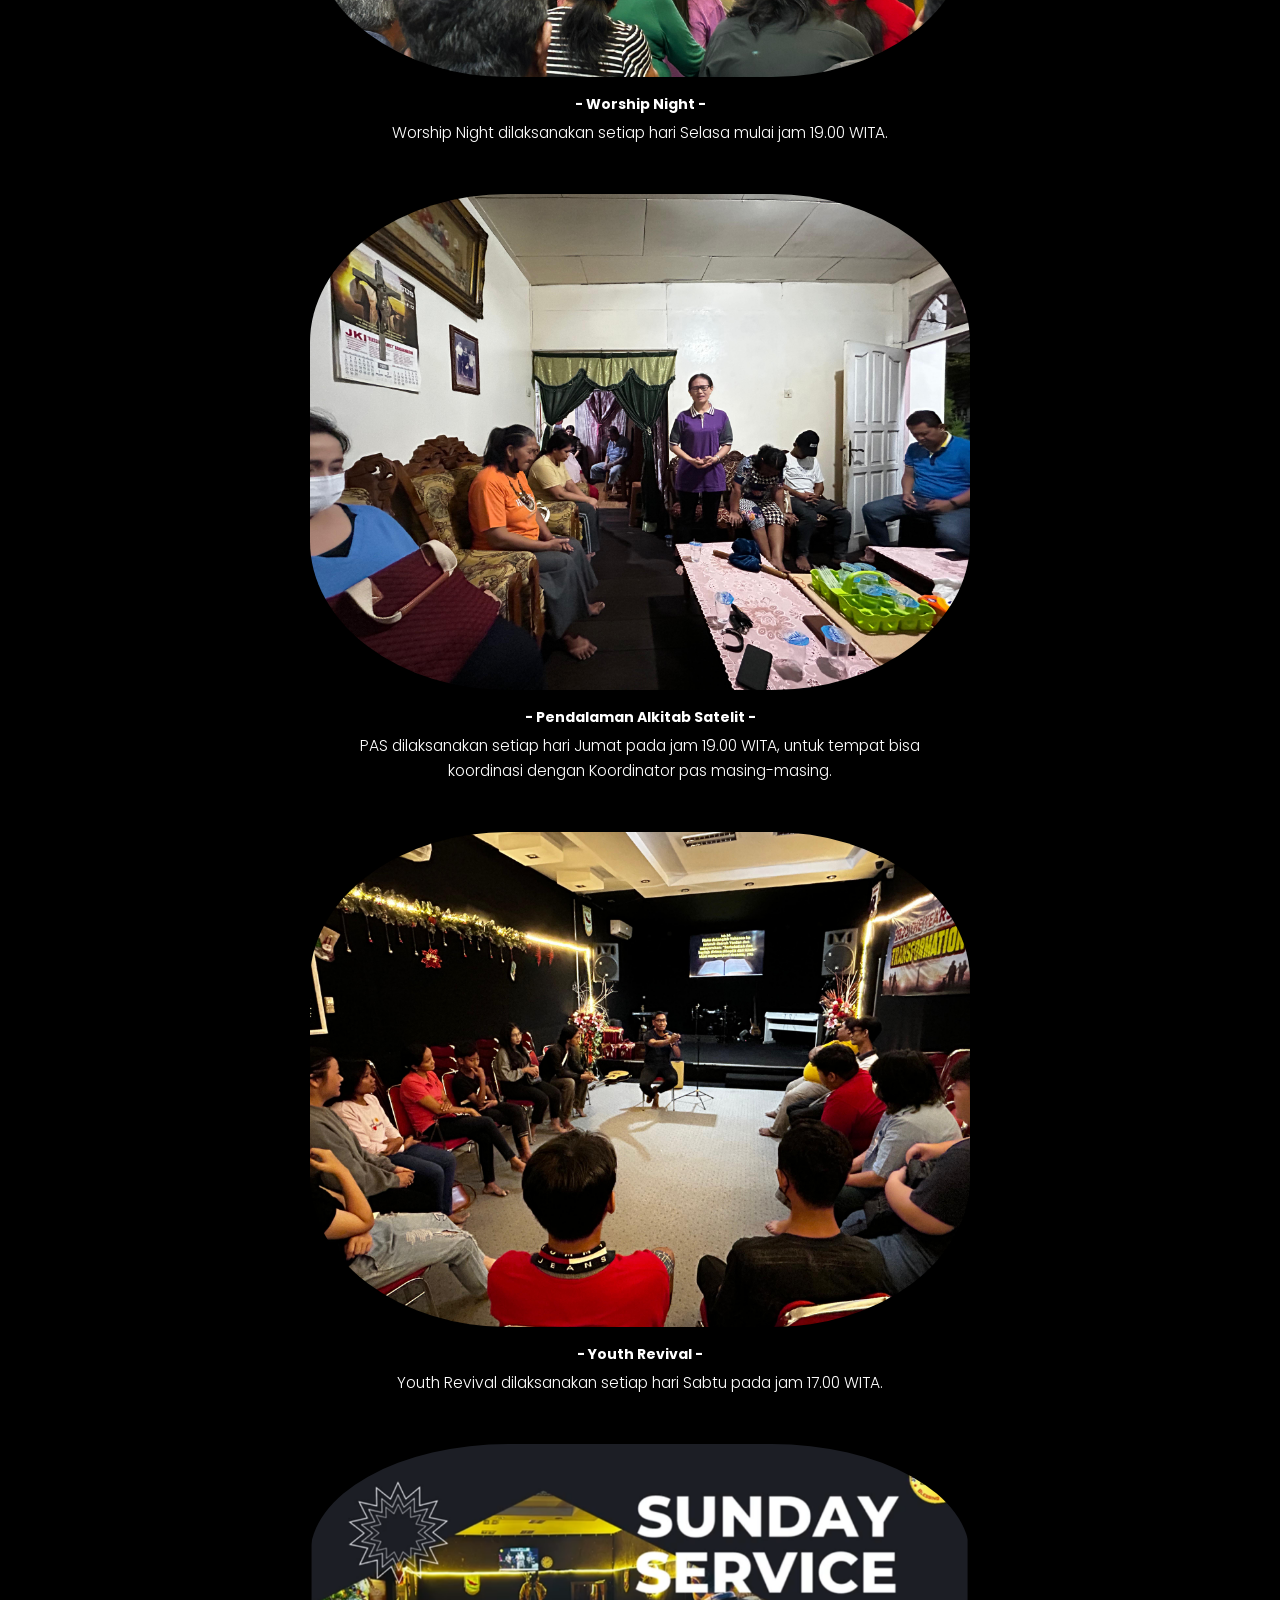
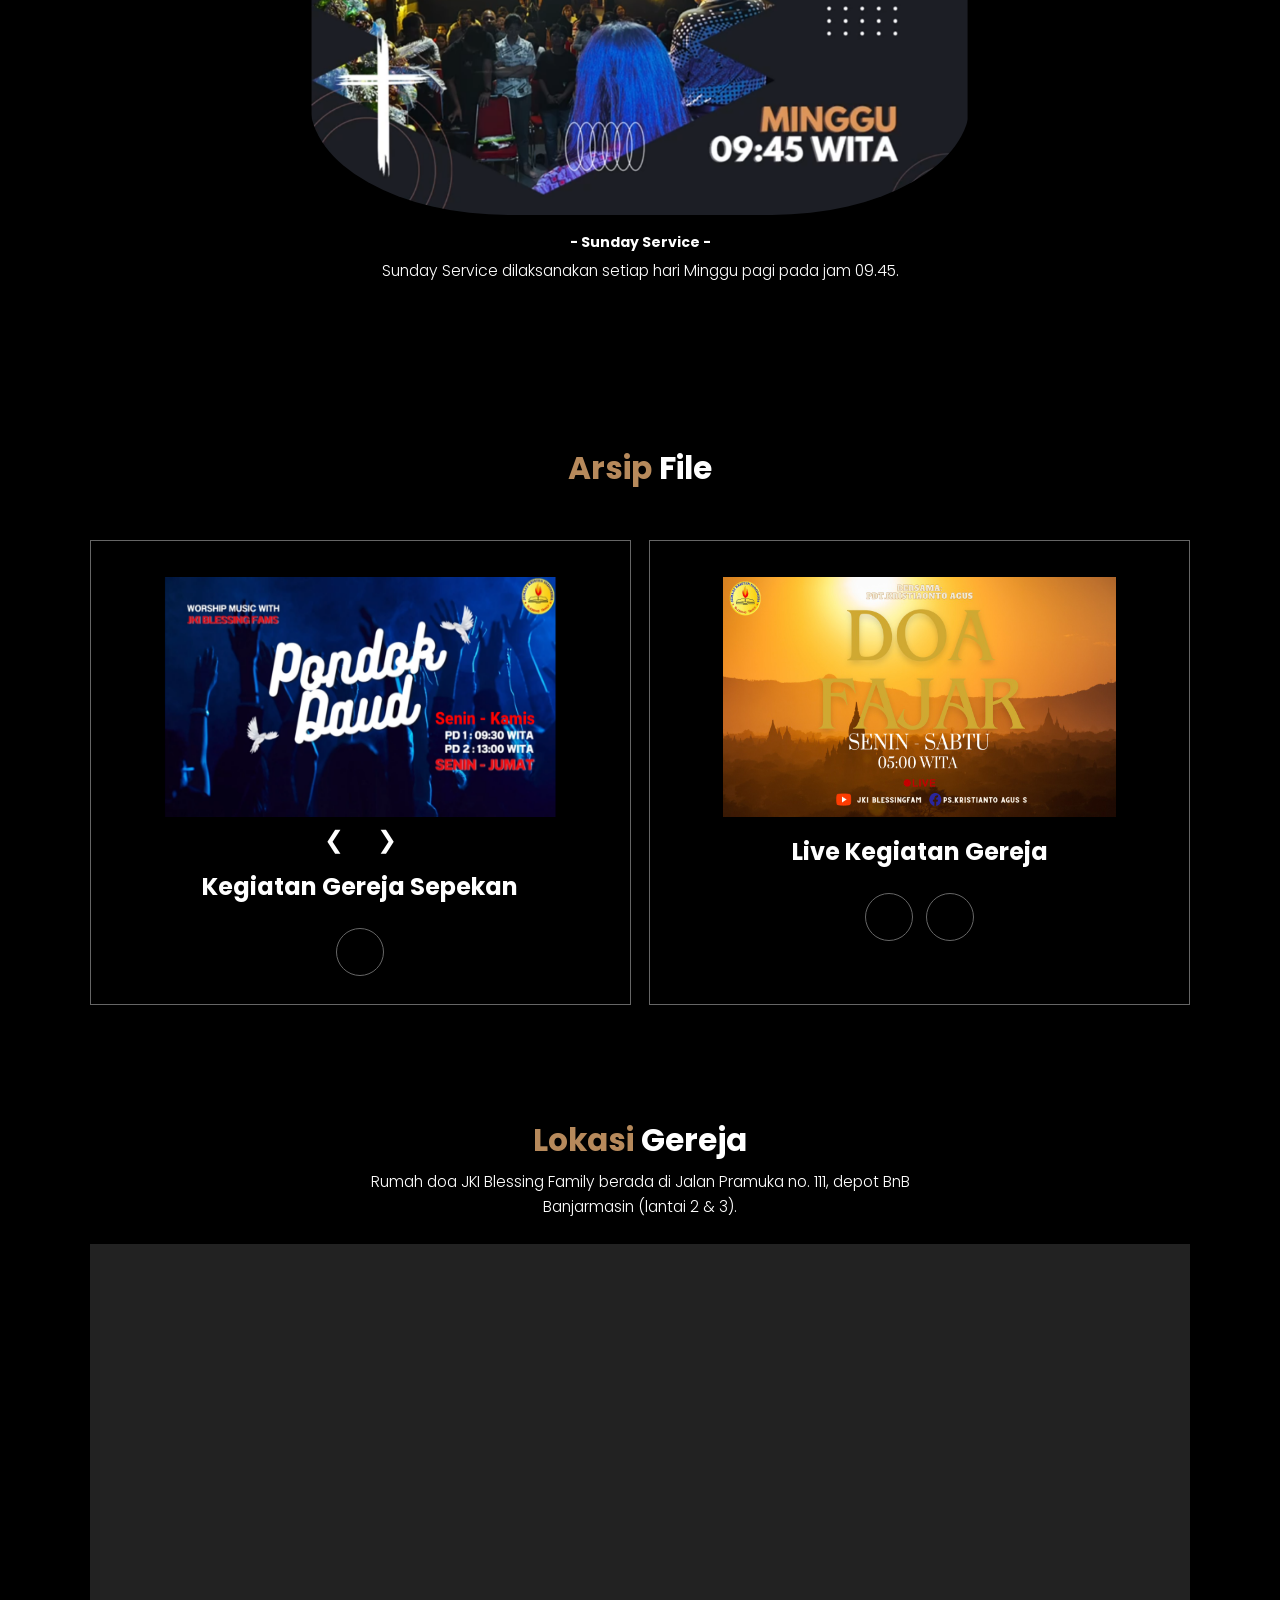
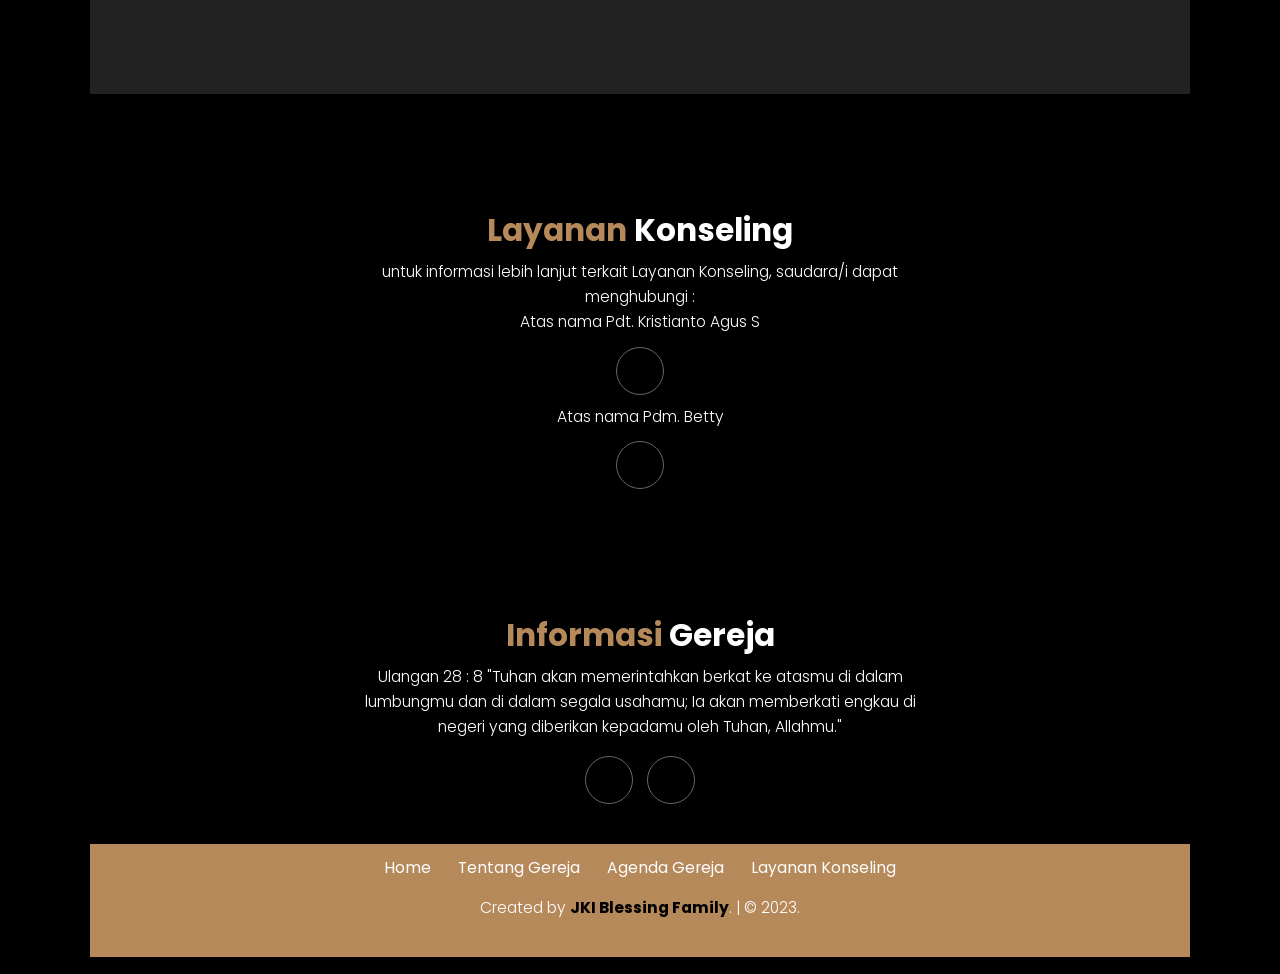
==== commit 42a9663b: "finale" ====
--- a/index.html
+++ b/index.html
@@ -82,8 +82,8 @@
               <p class="menu-card-exp">Pondok Daud dilaksanakan pada hari Senin-Jumat mulai jam 14.00 WITA.</p>
             </div>
             <div class="menu-card">
-              <img src="img/menu/df.jpg" alt="Doa Fajar" class="menu-card-img">
-              <h3 class="menu-card-title">- Doa Fajar -</h3>
+              <a href="#products"><img src="img/menu/df.jpg" alt="Doa Fajar" class="menu-card-img">
+              <h3 class="menu-card-title">- Doa Fajar -</a></h3>
               <p class="menu-card-exp">Doa Fajar dilaksanakan pada hari Senin-Sabtu mulai jam 05.00 WITA.</p>
             </div>
             <div class="menu-card">
@@ -117,11 +117,32 @@
           <div class="row">
             <div class="product-card">
               <div class="product-image">
-                <img src="img/menu/1.jpg" alt="Product 1">
+                <div class="mySlides">
+                  <img src="img/menu/pd.png" alt="Product 1">
+                </div>
+
+                <div class="mySlides">
+                  <img src="img/menu/wn3.jpg" alt="Product 1">
+                </div>
+                
+                <div class="mySlides">
+                  <img src="img/menu/pas2.jpg" alt="Product 1">
+                </div>
+                
+                <div class="mySlides">
+                  <img src="img/menu/yr.jpeg" alt="Product 1">
+                </div>
+                
+                <div class="mySlides">
+                  <img src="img/menu/ss.png" alt="Product 1">
+                </div>
+                
+              <a class="prev" onclick="plusSlides(-1)">❮</a>
+              <a class="next" onclick="plusSlides(1)">❯</a>
               </div>
               <div class="product-content">
                 <h3>Kegiatan Gereja Sepekan</h3>
-                <p>Power Point Khotbah dan kegiatan gereja sepekan.</p>
+                <!-- <p>Power Point Khotbah dan kegiatan gereja sepekan.</p> -->
               </div>
               <div class="product-icons">
                 <a href="#"><i data-feather="download-cloud"></i></a>
@@ -129,15 +150,17 @@
             </div>
             <div class="product-card">
               <div class="product-image">
-                <img class="mySlides" src="img/product/df.jpg" alt="Image 1"/>   
-            </div>           
+                <img src="img/product/df.jpg" />
+                </div>
+                         
               <div class="product-content">
                 <h3>Live Kegiatan Gereja</h3>
-                <p>Live doa fajar dan ibadah gereja</p>
+                <!-- <p>Live doa fajar dan ibadah gereja</p> -->
               </div>
               <div class="product-icons">
                 <a href="https://www.youtube.com/@jkiblessingfam6301"><i data-feather="youtube"></i></a>
                 <a href="https://www.facebook.com/pskristianto.s?mibextid=PzaGJu"><i data-feather="facebook"></i></a>
+              </div>
               </div>
             </div>
           </div>
--- a/css/style.css
+++ b/css/style.css
@@ -311,12 +311,37 @@
   border: 1px solid var(--primary);
 }
 
+.products .product-image .mySlides{
+  display: none;
+}
+
+/* .products .product-image .prev, .next{
+  cursor: pointer;
+  position: absolute;
+  width: auto;
+  padding: 16px;
+  margin-top: -12rem;
+  color: #fff;
+  font-weight: bold;
+  font-size: 20px;
+  border-radius: 0 3px 3px 0;
+  user-select: none;
+  -webkit-user-select: none;
+  left: 50rem;
+} */
+
+.products .product-image .next, .prev{
+  font-size: 2rem;
+  padding: 15px;
+}
+
 .products .product-image {
   padding: 1rem 0;
 }
 
 .products .product-image img {
-  height: 25rem;
+  height: 20rem;
+  width: 80%;
 }
 
 .products .product-content h3 {
